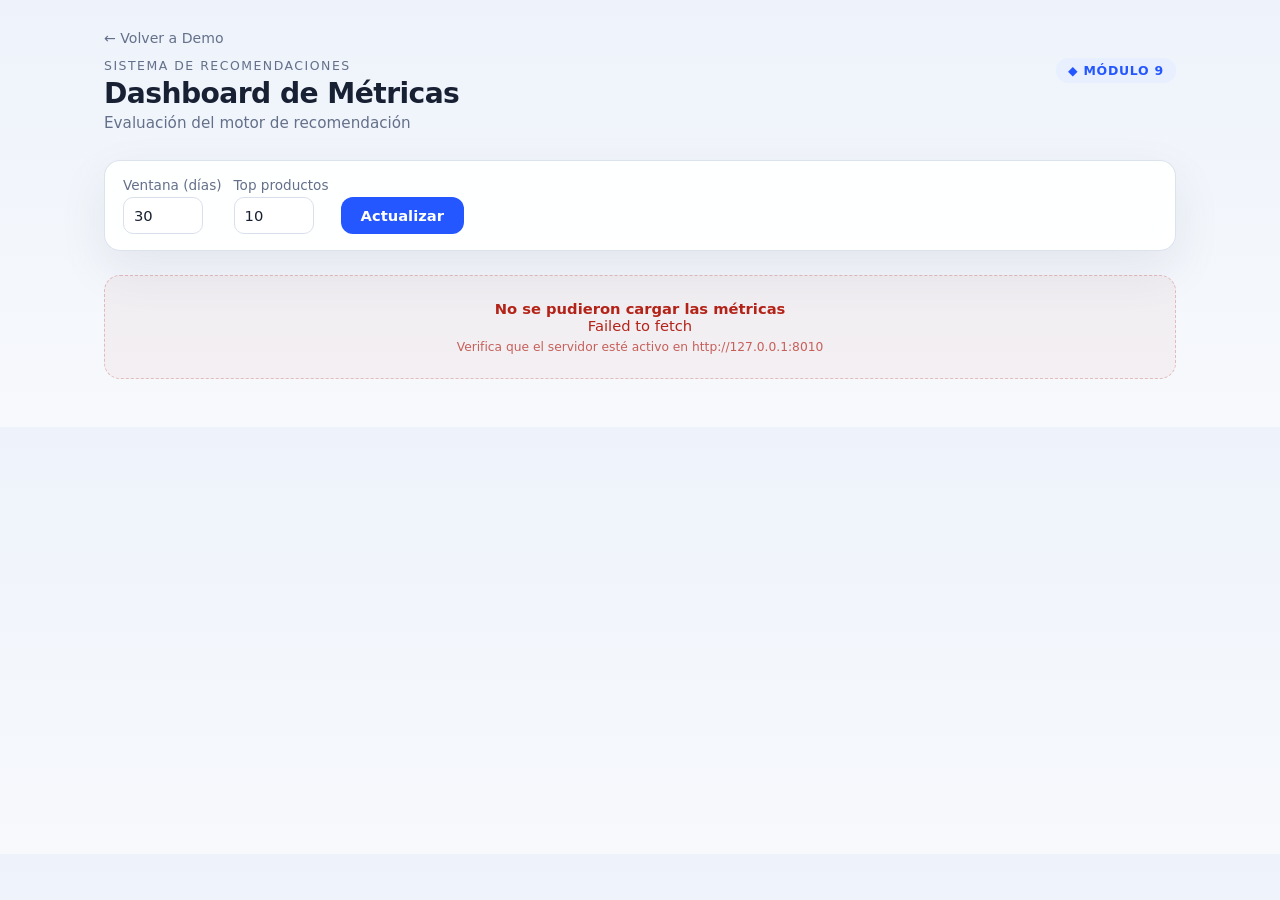
==== frontend/dashboard.html @ 146da490 "modulo 9 dashboard de metricas" ====
<!DOCTYPE html>
<html lang="es">
<head>
  <meta charset="UTF-8">
  <meta name="viewport" content="width=device-width, initial-scale=1.0">
  <title>Dashboard de Métricas — Motor de Recomendaciones</title>
  <meta name="description" content="Panel de evaluación y métricas del motor de recomendaciones. CTR, conversión, top productos.">
  <link rel="stylesheet" href="styles.css">
  <style>
    /* ─── Dashboard-specific design system ─── */
    .dash-shell {
      max-width: 1120px;
      margin: 0 auto;
      padding: 28px 24px 48px;
    }

    /* ─── Header ─── */
    .dash-header {
      display: flex;
      justify-content: space-between;
      align-items: flex-start;
      gap: 20px;
      margin-bottom: 28px;
    }
    .dash-header-left { flex: 1; }
    .dash-title {
      margin: 0 0 4px;
      font-size: clamp(1.6rem, 2.2vw, 2.2rem);
      font-weight: 700;
      letter-spacing: -0.02em;
    }
    .dash-subtitle {
      margin: 0;
      color: var(--muted);
      font-size: 0.95rem;
    }
    .badge {
      display: inline-flex;
      align-items: center;
      gap: 5px;
      padding: 5px 12px;
      border-radius: 999px;
      background: var(--accent-soft);
      color: var(--accent);
      font-size: 0.78rem;
      font-weight: 600;
      letter-spacing: 0.06em;
      text-transform: uppercase;
      white-space: nowrap;
    }
    .back-link {
      display: inline-flex;
      align-items: center;
      gap: 6px;
      margin-bottom: 12px;
      color: var(--muted);
      font-size: 0.88rem;
      text-decoration: none;
      transition: color 0.15s;
    }
    .back-link:hover { color: var(--accent); }

    /* ─── Controls strip ─── */
    .controls-strip {
      display: flex;
      align-items: flex-end;
      gap: 12px;
      flex-wrap: wrap;
      margin-bottom: 24px;
      padding: 16px 18px;
      background: rgba(255,255,255,0.92);
      border: 1px solid rgba(217,224,236,0.9);
      border-radius: 16px;
      box-shadow: var(--shadow);
      backdrop-filter: blur(6px);
    }
    .controls-strip .field-sm {
      display: flex;
      flex-direction: column;
      gap: 4px;
      font-size: 0.85rem;
      color: var(--muted);
    }
    .controls-strip .field-sm input[type="number"] {
      width: 80px;
      border: 1px solid var(--line);
      border-radius: 10px;
      padding: 9px 10px;
      font: inherit;
      font-size: 0.92rem;
      color: var(--text);
      background: #fff;
    }
    .controls-strip .field-sm input[type="number"]:focus {
      outline: none;
      border-color: var(--accent);
      box-shadow: 0 0 0 3px rgba(36,87,255,0.10);
    }
    .btn-primary {
      border: 0;
      border-radius: 12px;
      padding: 10px 20px;
      background: var(--accent);
      color: #fff;
      font: inherit;
      font-size: 0.92rem;
      font-weight: 600;
      cursor: pointer;
      transition: transform 0.15s, background 0.15s, box-shadow 0.15s;
    }
    .btn-primary:hover {
      transform: translateY(-1px);
      box-shadow: 0 6px 20px rgba(36,87,255,0.22);
    }
    .btn-primary:disabled {
      opacity: 0.5;
      cursor: not-allowed;
      transform: none;
      box-shadow: none;
    }
    .last-update {
      margin-left: auto;
      font-size: 0.82rem;
      color: var(--muted);
      white-space: nowrap;
      align-self: center;
    }

    /* ─── KPI Grid ─── */
    .kpi-grid {
      display: grid;
      grid-template-columns: repeat(auto-fit, minmax(160px, 1fr));
      gap: 14px;
      margin-bottom: 24px;
    }
    .kpi-card {
      background: rgba(255,255,255,0.95);
      border: 1px solid rgba(217,224,236,0.9);
      border-radius: 18px;
      padding: 20px 18px;
      box-shadow: var(--shadow);
      backdrop-filter: blur(6px);
      transition: transform 0.15s, box-shadow 0.15s;
    }
    .kpi-card:hover {
      transform: translateY(-2px);
      box-shadow: 0 18px 50px rgba(20,34,60,0.12);
    }
    .kpi-card.accent {
      background: linear-gradient(135deg, #2457ff 0%, #4d7aff 100%);
      color: #fff;
      border-color: transparent;
    }
    .kpi-card.accent .kpi-label { color: rgba(255,255,255,0.75); }
    .kpi-label {
      display: block;
      margin-bottom: 8px;
      font-size: 0.78rem;
      font-weight: 500;
      color: var(--muted);
      text-transform: uppercase;
      letter-spacing: 0.08em;
    }
    .kpi-value {
      display: block;
      font-size: clamp(1.6rem, 2vw, 2rem);
      font-weight: 700;
      letter-spacing: -0.02em;
      line-height: 1.1;
    }
    .kpi-unit {
      font-size: 0.7em;
      font-weight: 500;
      opacity: 0.7;
    }

    /* ─── Health Panel ─── */
    .health-section {
      margin-bottom: 24px;
    }
    .section-title {
      margin: 0 0 14px;
      font-size: 1rem;
      font-weight: 600;
      color: var(--text);
    }
    .health-grid {
      display: grid;
      grid-template-columns: repeat(auto-fit, minmax(240px, 1fr));
      gap: 10px;
    }
    .health-item {
      display: flex;
      align-items: center;
      gap: 10px;
      padding: 14px 16px;
      background: #fff;
      border: 1px solid var(--line);
      border-radius: 14px;
      font-size: 0.9rem;
      transition: border-color 0.15s;
    }
    .health-dot {
      flex-shrink: 0;
      width: 10px;
      height: 10px;
      border-radius: 50%;
    }
    .health-dot.green { background: var(--success); box-shadow: 0 0 6px rgba(15,139,95,0.35); }
    .health-dot.blue { background: var(--accent); box-shadow: 0 0 6px rgba(36,87,255,0.30); }
    .health-dot.amber { background: #d97706; box-shadow: 0 0 6px rgba(217,119,6,0.30); }
    .health-dot.gray { background: #94a3b8; }

    /* ─── Table ─── */
    .table-section {
      background: rgba(255,255,255,0.92);
      border: 1px solid rgba(217,224,236,0.9);
      border-radius: 22px;
      padding: 22px;
      box-shadow: var(--shadow);
      backdrop-filter: blur(6px);
    }
    .table-header {
      display: flex;
      justify-content: space-between;
      align-items: center;
      margin-bottom: 16px;
    }
    .table-header h2 {
      margin: 0;
      font-size: 1.1rem;
      font-weight: 600;
    }
    .table-header .table-count {
      font-size: 0.82rem;
      color: var(--muted);
    }
    .products-table {
      width: 100%;
      border-collapse: separate;
      border-spacing: 0;
    }
    .products-table thead th {
      padding: 10px 14px;
      font-size: 0.78rem;
      font-weight: 600;
      text-transform: uppercase;
      letter-spacing: 0.08em;
      color: var(--muted);
      text-align: left;
      border-bottom: 1px solid var(--line);
    }
    .products-table thead th:last-child,
    .products-table thead th:nth-child(3),
    .products-table thead th:nth-child(4),
    .products-table thead th:nth-child(5) {
      text-align: right;
    }
    .products-table tbody td {
      padding: 12px 14px;
      font-size: 0.92rem;
      border-bottom: 1px solid rgba(217,224,236,0.5);
      vertical-align: middle;
    }
    .products-table tbody td:last-child,
    .products-table tbody td:nth-child(3),
    .products-table tbody td:nth-child(4),
    .products-table tbody td:nth-child(5) {
      text-align: right;
      font-variant-numeric: tabular-nums;
    }
    .products-table tbody tr:last-child td {
      border-bottom: 0;
    }
    .products-table tbody tr {
      transition: background 0.12s;
    }
    .products-table tbody tr:hover {
      background: rgba(36,87,255,0.03);
    }
    .rank-badge {
      display: inline-flex;
      align-items: center;
      justify-content: center;
      width: 28px;
      height: 28px;
      border-radius: 8px;
      background: #f1f4fa;
      color: var(--muted);
      font-size: 0.82rem;
      font-weight: 600;
    }
    .rank-badge.top { background: var(--accent-soft); color: var(--accent); }
    .product-id-cell {
      font-family: 'SF Mono', 'Cascadia Code', 'Fira Code', monospace;
      font-size: 0.85rem;
      color: var(--text);
    }
    .ctr-bar {
      display: flex;
      align-items: center;
      gap: 8px;
    }
    .ctr-bar-track {
      flex: 1;
      min-width: 40px;
      max-width: 80px;
      height: 6px;
      background: #edf1f7;
      border-radius: 3px;
      overflow: hidden;
    }
    .ctr-bar-fill {
      height: 100%;
      border-radius: 3px;
      background: var(--accent);
      transition: width 0.4s ease;
    }
    .empty-table {
      padding: 36px 20px;
      text-align: center;
      color: var(--muted);
      font-size: 0.92rem;
    }
    .empty-table .empty-icon {
      display: block;
      margin-bottom: 10px;
      font-size: 2rem;
      opacity: 0.4;
    }

    /* ─── States ─── */
    .dash-loading {
      display: flex;
      align-items: center;
      justify-content: center;
      gap: 10px;
      padding: 48px;
      color: var(--muted);
      font-size: 0.95rem;
    }
    .spinner {
      width: 20px;
      height: 20px;
      border: 2.5px solid var(--line);
      border-top-color: var(--accent);
      border-radius: 50%;
      animation: spin 0.7s linear infinite;
    }
    @keyframes spin { to { transform: rotate(360deg); } }
    .dash-error {
      border: 1px dashed rgba(180,35,24,0.25);
      border-radius: 16px;
      padding: 24px;
      color: var(--error);
      background: rgba(180,35,24,0.04);
      text-align: center;
      font-size: 0.92rem;
    }

    /* ─── Responsive ─── */
    @media (max-width: 720px) {
      .dash-header { flex-direction: column; }
      .kpi-grid { grid-template-columns: repeat(2, 1fr); }
      .controls-strip { flex-direction: column; align-items: stretch; }
      .last-update { margin-left: 0; }
      .table-section { padding: 14px; overflow-x: auto; }
      .products-table { min-width: 500px; }
    }
    @media (max-width: 480px) {
      .kpi-grid { grid-template-columns: 1fr; }
    }
  </style>
</head>
<body>
  <div class="dash-shell">
    <!-- Back link -->
    <a href="index.html" class="back-link" id="backLink">← Volver a Demo</a>

    <!-- Header -->
    <header class="dash-header">
      <div class="dash-header-left">
        <p class="eyebrow">Sistema de recomendaciones</p>
        <h1 class="dash-title">Dashboard de Métricas</h1>
        <p class="dash-subtitle">Evaluación del motor de recomendación</p>
      </div>
      <div class="badge">◆ Módulo 9</div>
    </header>

    <!-- Controls -->
    <div class="controls-strip">
      <label class="field-sm">
        <span>Ventana (días)</span>
        <input id="inputDays" type="number" value="30" min="1" max="365" aria-label="Días de ventana temporal">
      </label>
      <label class="field-sm">
        <span>Top productos</span>
        <input id="inputTopN" type="number" value="10" min="1" max="100" aria-label="Cantidad de top productos">
      </label>
      <button id="btnRefresh" class="btn-primary" type="button">Actualizar</button>
      <span id="lastUpdate" class="last-update"></span>
    </div>

    <!-- Content (populated by JS) -->
    <div id="dashContent">
      <div class="dash-loading" id="dashLoading">
        <div class="spinner"></div>
        <span>Cargando métricas...</span>
      </div>
    </div>
  </div>

  <script>
    /* ═══════════════════════════════════════════════════════════════
       Dashboard de Métricas — Módulo 9
       Vanilla JS · fetch · sin dependencias externas
       No depende de app.js
       ═══════════════════════════════════════════════════════════════ */

    const API_BASE = 'http://127.0.0.1:8010';

    // ── Utilidades ──────────────────────────────────────────────────

    function formatPercent(value) {
      const num = Number(value);
      if (!Number.isFinite(num)) return 'N/A';
      return (num * 100).toFixed(2) + '%';
    }

    function formatNumber(value) {
      const num = Number(value);
      if (!Number.isFinite(num)) return '0';
      return num.toLocaleString('es-DO');
    }

    function formatTimestamp(isoString) {
      if (!isoString) return '';
      try {
        const d = new Date(isoString);
        return d.toLocaleString('es-DO', {
          dateStyle: 'medium',
          timeStyle: 'short',
        });
      } catch {
        return isoString;
      }
    }

    // ── Fetch ────────────────────────────────────────────────────────

    async function loadMetrics() {
      const days = parseInt(document.getElementById('inputDays').value, 10) || 30;
      const topN = parseInt(document.getElementById('inputTopN').value, 10) || 10;
      const content = document.getElementById('dashContent');
      const btn = document.getElementById('btnRefresh');

      // Show loading
      content.innerHTML = `
        <div class="dash-loading" id="dashLoading">
          <div class="spinner"></div>
          <span>Cargando métricas...</span>
        </div>`;
      btn.disabled = true;

      try {
        const response = await fetch(
          `${API_BASE}/admin/metrics?days=${days}&top_n=${topN}`
        );
        if (!response.ok) {
          throw new Error(`Error ${response.status}: ${response.statusText}`);
        }
        const data = await response.json();
        renderMetrics(data);
      } catch (err) {
        content.innerHTML = `
          <div class="dash-error">
            <strong>No se pudieron cargar las métricas</strong><br>
            <span>${err.message || 'El backend no respondió.'}</span><br>
            <small style="opacity:0.7;margin-top:6px;display:inline-block">
              Verifica que el servidor esté activo en ${API_BASE}
            </small>
          </div>`;
      } finally {
        btn.disabled = false;
      }
    }

    // ── Render ───────────────────────────────────────────────────────

    function renderMetrics(data) {
      const content = document.getElementById('dashContent');
      const d = {
        window_days: data.window_days ?? 30,
        generated_at: data.generated_at ?? null,
        recommendations_served: data.recommendations_served ?? 0,
        items_served: data.items_served ?? 0,
        clicks: data.clicks ?? 0,
        ctr_item: data.ctr_item ?? 0,
        ctr_response: data.ctr_response ?? 0,
        conversions_direct: data.conversions_direct ?? 0,
        conversion_rate_direct: data.conversion_rate_direct ?? 0,
        top_recommended_products: data.top_recommended_products ?? [],
      };

      // Update last-update badge
      const lastUpdate = document.getElementById('lastUpdate');
      lastUpdate.textContent = d.generated_at
        ? `Última actualización: ${formatTimestamp(d.generated_at)}`
        : '';

      content.innerHTML = `
        ${renderKPIs(d)}
        ${renderHealth(d)}
        ${renderTopProducts(d)}
      `;
    }

    function renderKPIs(d) {
      return `
        <div class="kpi-grid">
          <div class="kpi-card accent">
            <span class="kpi-label">CTR por ítem</span>
            <span class="kpi-value">${formatPercent(d.ctr_item)}</span>
          </div>
          <div class="kpi-card">
            <span class="kpi-label">CTR por respuesta</span>
            <span class="kpi-value">${d.ctr_response > 0 ? formatPercent(d.ctr_response) : 'N/A'}</span>
          </div>
          <div class="kpi-card">
            <span class="kpi-label">Tasa de conversión</span>
            <span class="kpi-value">${formatPercent(d.conversion_rate_direct)}</span>
          </div>
          <div class="kpi-card">
            <span class="kpi-label">Clicks totales</span>
            <span class="kpi-value">${formatNumber(d.clicks)}</span>
          </div>
          <div class="kpi-card">
            <span class="kpi-label">Recomendaciones</span>
            <span class="kpi-value">${formatNumber(d.recommendations_served)}</span>
          </div>
          <div class="kpi-card">
            <span class="kpi-label">Ítems servidos</span>
            <span class="kpi-value">${formatNumber(d.items_served)}</span>
          </div>
        </div>`;
    }

    function renderHealth(d) {
      const signals = [];

      if (d.recommendations_served === 0) {
        signals.push({ color: 'gray', text: 'Sin datos suficientes — no se han registrado recomendaciones en esta ventana.' });
      } else {
        signals.push({ color: 'green', text: `${formatNumber(d.recommendations_served)} recomendaciones servidas en los últimos ${d.window_days} días.` });
      }

      if (d.ctr_item > 0) {
        signals.push({ color: 'green', text: 'El motor ya registra interacción — los usuarios clickean ítems recomendados.' });
      } else if (d.recommendations_served > 0) {
        signals.push({ color: 'amber', text: 'Recomendaciones servidas pero sin clicks registrados aún.' });
      }

      if (d.conversion_rate_direct > 0) {
        signals.push({ color: 'blue', text: `Existen conversiones directas atribuidas (${formatPercent(d.conversion_rate_direct)}).` });
      } else if (d.recommendations_served > 0) {
        signals.push({ color: 'amber', text: 'Aún no hay conversiones directas atribuidas a recomendaciones.' });
      }

      if (d.recommendations_served === 0 && d.clicks === 0 && d.conversions_direct === 0) {
        signals.length = 0;
        signals.push({ color: 'gray', text: 'Tracking activo, esperando actividad. Las métricas aparecerán cuando se sirvan y clickeen recomendaciones.' });
      }

      const items = signals.map(s => `
        <div class="health-item">
          <span class="health-dot ${s.color}"></span>
          <span>${s.text}</span>
        </div>`).join('');

      return `
        <div class="health-section">
          <h2 class="section-title">Estado del motor</h2>
          <div class="health-grid">${items}</div>
        </div>`;
    }

    function renderTopProducts(d) {
      const products = d.top_recommended_products || [];
      const countLabel = products.length > 0
        ? `${products.length} producto${products.length > 1 ? 's' : ''}`
        : '';

      if (products.length === 0) {
        return `
          <div class="table-section">
            <div class="table-header">
              <h2>Top productos recomendados</h2>
            </div>
            <div class="empty-table">
              <span class="empty-icon">📦</span>
              Aún no hay productos recomendados registrados.
            </div>
          </div>`;
      }

      // Find max CTR for bar scaling
      const maxCtr = Math.max(...products.map(p => Number(p.ctr || 0)), 0.001);

      const rows = products.map((p, i) => {
        const ctr = Number(p.ctr || 0);
        const barPct = Math.min((ctr / maxCtr) * 100, 100);
        const rankClass = i < 3 ? 'top' : '';
        return `
          <tr>
            <td><span class="rank-badge ${rankClass}">${i + 1}</span></td>
            <td class="product-id-cell">${p.product_id || 'N/A'}</td>
            <td>${formatNumber(p.recommendation_count ?? p.count ?? 0)}</td>
            <td>${formatNumber(p.click_count ?? 0)}</td>
            <td>
              <div class="ctr-bar">
                <span>${formatPercent(ctr)}</span>
                <div class="ctr-bar-track">
                  <div class="ctr-bar-fill" style="width:${barPct.toFixed(1)}%"></div>
                </div>
              </div>
            </td>
          </tr>`;
      }).join('');

      return `
        <div class="table-section">
          <div class="table-header">
            <h2>Top productos recomendados</h2>
            <span class="table-count">${countLabel}</span>
          </div>
          <table class="products-table">
            <thead>
              <tr>
                <th>#</th>
                <th>Product ID</th>
                <th>Recomendaciones</th>
                <th>Clicks</th>
                <th>CTR</th>
              </tr>
            </thead>
            <tbody>${rows}</tbody>
          </table>
        </div>`;
    }

    // ── Init ─────────────────────────────────────────────────────────

    document.addEventListener('DOMContentLoaded', () => {
      document.getElementById('btnRefresh').addEventListener('click', loadMetrics);

      // Enter key triggers reload on inputs
      document.getElementById('inputDays').addEventListener('keydown', (e) => {
        if (e.key === 'Enter') loadMetrics();
      });
      document.getElementById('inputTopN').addEventListener('keydown', (e) => {
        if (e.key === 'Enter') loadMetrics();
      });

      // Auto-load on page open
      loadMetrics();
    });
  </script>
</body>
</html>
---- frontend/styles.css ----
:root {
  color-scheme: light;
  --bg: #f4f7fb;
  --panel: #ffffff;
  --text: #182033;
  --muted: #64708a;
  --line: #d9e0ec;
  --accent: #2457ff;
  --accent-soft: #e8efff;
  --success: #0f8b5f;
  --error: #b42318;
  --shadow: 0 18px 50px rgba(20, 34, 60, 0.08);
}

* {
  box-sizing: border-box;
}

body {
  margin: 0;
  font-family: Inter, system-ui, -apple-system, BlinkMacSystemFont, "Segoe UI", sans-serif;
  background: linear-gradient(180deg, #eef3fb 0%, #f7f9fc 100%);
  color: var(--text);
}

.app-shell {
  max-width: 1320px;
  margin: 0 auto;
  padding: 24px;
}

.topbar {
  display: flex;
  justify-content: space-between;
  gap: 20px;
  align-items: end;
  margin-bottom: 20px;
}

.eyebrow {
  margin: 0 0 4px;
  text-transform: uppercase;
  letter-spacing: 0.12em;
  font-size: 0.78rem;
  color: var(--muted);
}

h1, h2, h3, p {
  margin-top: 0;
}

h1 {
  margin-bottom: 0;
  font-size: clamp(1.6rem, 2vw, 2.3rem);
}

.topbar-controls {
  display: flex;
  gap: 12px;
  align-items: end;
  flex-wrap: wrap;
}

.field {
  display: flex;
  flex-direction: column;
  gap: 6px;
  font-size: 0.92rem;
}

.field.inline {
  flex-direction: row;
  align-items: center;
  padding: 11px 14px;
  border: 1px solid var(--line);
  background: var(--panel);
  border-radius: 12px;
  box-shadow: var(--shadow);
}

.field input[type="text"] {
  width: min(340px, 70vw);
  border: 1px solid var(--line);
  border-radius: 12px;
  padding: 12px 14px;
  font: inherit;
  background: var(--panel);
  color: var(--text);
}

.layout {
  display: grid;
  grid-template-columns: minmax(280px, 360px) 1fr;
  gap: 18px;
}

.panel {
  background: rgba(255, 255, 255, 0.92);
  border: 1px solid rgba(217, 224, 236, 0.9);
  border-radius: 22px;
  padding: 18px;
  box-shadow: var(--shadow);
  backdrop-filter: blur(8px);
}

.panel-header {
  display: flex;
  justify-content: space-between;
  gap: 16px;
  align-items: start;
  margin-bottom: 14px;
}

.panel-header h2 {
  margin-bottom: 4px;
}

.panel-subheader {
  display: flex;
  justify-content: space-between;
  gap: 16px;
  align-items: start;
  margin: 18px 0 12px;
  padding-top: 18px;
  border-top: 1px solid var(--line);
}

.button {
  border: 0;
  border-radius: 12px;
  padding: 11px 14px;
  font: inherit;
  cursor: pointer;
  transition: transform 0.15s ease, background 0.15s ease, opacity 0.15s ease;
}

.button:hover {
  transform: translateY(-1px);
}

.button:disabled {
  opacity: 0.5;
  cursor: not-allowed;
  transform: none;
}

.button.secondary {
  background: var(--accent-soft);
  color: var(--accent);
}

.state {
  border: 1px dashed var(--line);
  border-radius: 16px;
  padding: 18px;
  color: var(--muted);
  background: #fbfcfe;
}

.state.error {
  border-color: rgba(180, 35, 24, 0.25);
  color: var(--error);
  background: rgba(180, 35, 24, 0.06);
}

.feedback-state {
  margin-bottom: 12px;
  padding: 12px 14px;
  border-style: solid;
}

.feedback-state.info {
  border-color: rgba(36, 87, 255, 0.18);
  color: var(--accent);
  background: var(--accent-soft);
}

.feedback-state.success {
  border-color: rgba(15, 139, 95, 0.22);
  color: var(--success);
  background: rgba(15, 139, 95, 0.08);
}

.feedback-state.error {
  border-color: rgba(180, 35, 24, 0.25);
  color: var(--error);
  background: rgba(180, 35, 24, 0.06);
}

.hidden {
  display: none !important;
}

.users-list {
  list-style: none;
  padding: 0;
  margin: 0;
  display: grid;
  gap: 10px;
}

.user-item {
  border: 1px solid var(--line);
  border-radius: 16px;
  padding: 14px;
  background: #fff;
  cursor: pointer;
  transition: border-color 0.15s ease, background 0.15s ease, transform 0.15s ease;
}

.user-item:hover {
  transform: translateY(-1px);
  border-color: #b8c6ea;
}

.user-item.active {
  border-color: var(--accent);
  background: var(--accent-soft);
}

.user-item strong {
  display: block;
  margin-bottom: 6px;
}

.user-meta {
  margin: 0;
  color: var(--muted);
  font-size: 0.93rem;
}

.cards-grid {
  display: grid;
  grid-template-columns: repeat(auto-fit, minmax(220px, 1fr));
  gap: 12px;
}

.history-panel {
  margin-top: 18px;
}

.history-list {
  display: grid;
  gap: 10px;
}

.history-item {
  border: 1px solid var(--line);
  border-radius: 16px;
  background: #fff;
  padding: 14px;
}

.history-item strong {
  display: block;
  margin-bottom: 6px;
}

.history-item p {
  margin: 0 0 4px;
}

.recommendation-card {
  position: relative;
}

.recommendation-card .recommendation-main {
  width: 100%;
  text-align: left;
  background: transparent;
  border: 0;
  padding: 0;
  color: inherit;
  cursor: pointer;
}

.recommendation-details {
  margin-top: 12px;
  padding-top: 12px;
  border-top: 1px dashed var(--line);
}

.calc-list {
  list-style: none;
  padding: 0;
  margin: 10px 0 0;
  display: grid;
  gap: 8px;
}

.calc-list li {
  padding: 8px 10px;
  background: #f7f9fd;
  border-radius: 10px;
  font-size: 0.92rem;
}

.calc-formula {
  margin-top: 10px;
  font-weight: 700;
  color: var(--success);
}

.recommendation-details.hidden {
  display: none;
}

.card {
  border: 1px solid var(--line);
  border-radius: 18px;
  background: #fff;
  padding: 16px;
}

.card h3 {
  margin-bottom: 8px;
  font-size: 1rem;
}

.score {
  display: inline-flex;
  margin-bottom: 10px;
  padding: 6px 10px;
  border-radius: 999px;
  background: #edf3ff;
  color: var(--accent);
  font-weight: 600;
}

.reason-list {
  list-style: none;
  padding: 0;
  margin: 10px 0 0;
  display: flex;
  flex-wrap: wrap;
  gap: 6px;
}

.reason-list li {
  padding: 6px 10px;
  border-radius: 999px;
  background: #f1f4fa;
  color: #42506b;
  font-size: 0.85rem;
}

.debug {
  margin-top: 18px;
  border-top: 1px solid var(--line);
  padding-top: 16px;
}

.debug pre {
  overflow: auto;
  padding: 16px;
  margin: 0;
  background: #0f172a;
  color: #d8e1ff;
  border-radius: 16px;
  font-size: 0.88rem;
}

@media (max-width: 920px) {
  .topbar,
  .panel-header {
    flex-direction: column;
    align-items: stretch;
  }

  .layout {
    grid-template-columns: 1fr;
  }

  .field input[type="text"] {
    width: 100%;
  }
}

.feedback-actions {
  display: grid;
  grid-template-columns: repeat(2, minmax(0, 1fr));
  gap: 8px;
  margin-top: 14px;
  padding-top: 12px;
  border-top: 1px solid var(--line);
}

.feedback-button {
  min-height: 36px;
  border: 1px solid var(--line);
  border-radius: 10px;
  padding: 8px 10px;
  background: #fff;
  color: var(--text);
  font: inherit;
  font-size: 0.86rem;
  cursor: pointer;
  transition: border-color 0.15s ease, background 0.15s ease, transform 0.15s ease;
}

.feedback-button:hover {
  transform: translateY(-1px);
  border-color: #b8c6ea;
  background: #f8faff;
}

.feedback-button.like {
  color: var(--success);
}

.feedback-button.hide,
.feedback-button.dislike {
  color: var(--error);
}
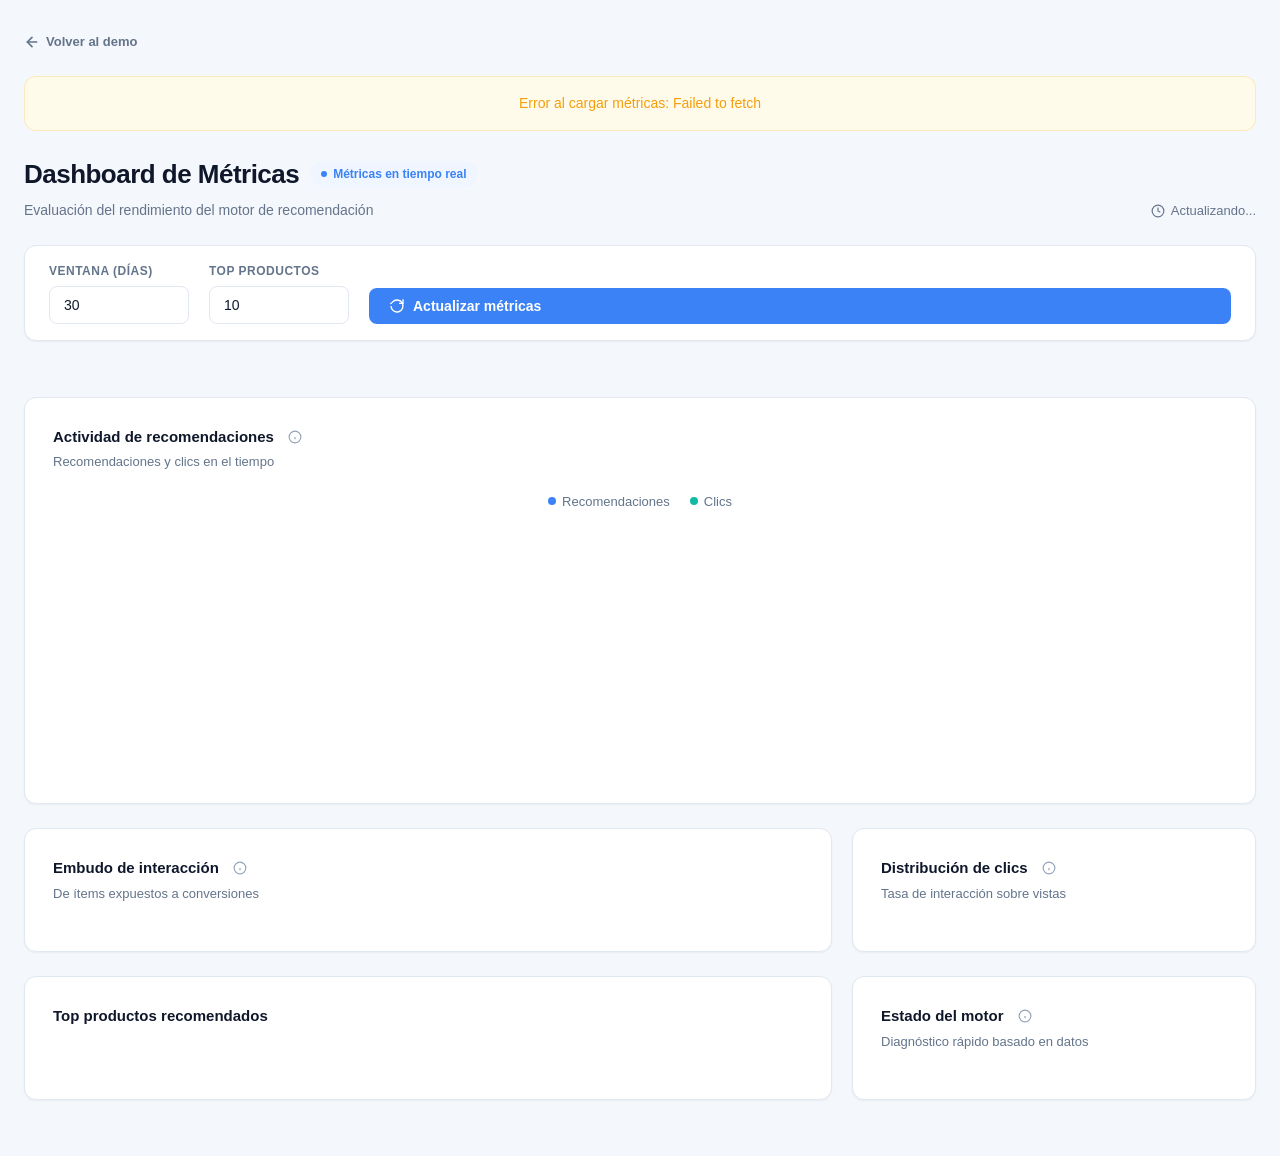
==== commit 0e2e878d: "Redesign metrics dashboard UI" ====
--- a/frontend/dashboard.html
+++ b/frontend/dashboard.html
@@ -3,666 +3,879 @@
 <head>
   <meta charset="UTF-8">
   <meta name="viewport" content="width=device-width, initial-scale=1.0">
-  <title>Dashboard de Métricas — Motor de Recomendaciones</title>
-  <meta name="description" content="Panel de evaluación y métricas del motor de recomendaciones. CTR, conversión, top productos.">
-  <link rel="stylesheet" href="styles.css">
+  <title>Dashboard de Métricas</title>
+  <link rel="stylesheet" href="styles.css"> <!-- Mantenido por si hay estilos base que no rompen -->
   <style>
-    /* ─── Dashboard-specific design system ─── */
-    .dash-shell {
-      max-width: 1120px;
-      margin: 0 auto;
-      padding: 28px 24px 48px;
-    }
+    :root {
+      /* Palette */
+      --bg-body: #f4f7fb;
+      --bg-card: #ffffff;
+      --text-main: #0f172a;
+      --text-muted: #64748b;
+      --text-light: #94a3b8;
+      --border-color: #e2e8f0;
+      
+      --primary: #3b82f6;
+      --primary-light: #eff6ff;
+      --success: #10b981;
+      --success-light: #ecfdf5;
+      --warning: #f59e0b;
+      --warning-light: #fffbeb;
+      --purple: #8b5cf6;
+      --purple-light: #f5f3ff;
+      --teal: #14b8a6;
+      --teal-light: #f0fdfa;
+      --orange: #f97316;
+      --orange-light: #fff7ed;
+
+      /* Shadows & Radii */
+      --shadow-sm: 0 1px 2px 0 rgba(0, 0, 0, 0.05);
+      --shadow-md: 0 4px 6px -1px rgba(0, 0, 0, 0.05), 0 2px 4px -1px rgba(0, 0, 0, 0.03);
+      --shadow-lg: 0 10px 15px -3px rgba(0, 0, 0, 0.05), 0 4px 6px -2px rgba(0, 0, 0, 0.025);
+      --radius-sm: 8px;
+      --radius-md: 12px;
+      --radius-lg: 16px;
+    }
+    
+    * { box-sizing: border-box; margin: 0; padding: 0; }
+    
+    body { 
+      font-family: 'Inter', -apple-system, BlinkMacSystemFont, "Segoe UI", Roboto, Helvetica, Arial, sans-serif; 
+      background-color: var(--bg-body); 
+      color: var(--text-main); 
+      line-height: 1.5; 
+      padding: 32px 24px; 
+    }
+    
+    .container { max-width: 1320px; margin: 0 auto; }
+    
+    /* ─── Global Tooltip ─── */
+    .global-tooltip {
+      position: fixed;
+      background: #1e293b; 
+      color: #fff; 
+      font-size: 13px; 
+      font-weight: 500;
+      padding: 12px 16px; 
+      border-radius: 8px; 
+      width: max-content; 
+      max-width: 280px;
+      white-space: normal;
+      text-align: left;
+      line-height: 1.4;
+      opacity: 0; 
+      pointer-events: none; 
+      transition: opacity 0.15s ease-out, transform 0.1s ease-out;
+      z-index: 99999;
+      box-shadow: var(--shadow-lg);
+      transform: translateX(-50%) translateY(4px);
+    }
+    .global-tooltip.show {
+      opacity: 1;
+      transform: translateX(-50%) translateY(0);
+    }
+    .global-tooltip::after {
+      content: '';
+      position: absolute;
+      top: 100%;
+      left: 50%;
+      transform: translateX(-50%);
+      border-width: 6px 6px 0 6px;
+      border-style: solid;
+      border-color: #1e293b transparent transparent transparent;
+    }
+    
+    .has-tooltip { cursor: help; display: inline-flex; align-items: center; }
+    .has-tooltip svg.info-icon { width: 14px; height: 14px; stroke: var(--text-light); margin-left: 6px; transition: stroke 0.2s; }
+    .has-tooltip:hover svg.info-icon { stroke: var(--text-muted); }
+
+    /* ─── Back Button ─── */
+    .back-btn {
+      display: inline-flex; align-items: center; gap: 6px;
+      font-size: 13px; font-weight: 600; color: var(--text-muted);
+      text-decoration: none; margin-bottom: 24px;
+      transition: color 0.2s;
+    }
+    .back-btn:hover { color: var(--primary); }
+    .back-btn svg { width: 16px; height: 16px; }
 
     /* ─── Header ─── */
-    .dash-header {
+    .header { 
+      display: flex; justify-content: space-between; align-items: flex-end; 
+      margin-bottom: 24px; flex-wrap: wrap; gap: 20px;
+    }
+    .header-left { display: flex; flex-direction: column; gap: 6px; }
+    .header-title-row { display: flex; align-items: center; gap: 12px; flex-wrap: wrap; }
+    .header-title { font-size: 26px; font-weight: 700; color: var(--text-main); letter-spacing: -0.02em; margin: 0; }
+    .header-badge { 
+      font-size: 12px; font-weight: 600; padding: 4px 10px; border-radius: 99px; 
+      background: var(--primary-light); color: var(--primary); 
+      display: flex; align-items: center; gap: 6px; 
+    }
+    .header-badge::before { content: ''; display: block; width: 6px; height: 6px; border-radius: 50%; background: var(--primary); }
+    .header-subtitle { font-size: 14px; color: var(--text-muted); margin: 0; }
+    
+    .header-right { display: flex; align-items: center; gap: 16px; flex-wrap: wrap; }
+    .last-update { font-size: 13px; color: var(--text-muted); display: flex; align-items: center; gap: 6px; }
+    .last-update svg { stroke: currentColor; stroke-width: 2; width: 14px; height: 14px; fill: none; }
+    
+    /* ─── Controls ─── */
+    .controls { 
+      display: flex; align-items: center; gap: 20px; margin-bottom: 32px; 
+      padding: 16px 24px; background: var(--bg-card); 
+      border-radius: var(--radius-md); box-shadow: var(--shadow-sm); 
+      border: 1px solid var(--border-color); flex-wrap: wrap;
+    }
+    .control-group { display: flex; flex-direction: column; gap: 6px; }
+    .control-label { font-size: 12px; font-weight: 600; color: var(--text-muted); text-transform: uppercase; letter-spacing: 0.5px; }
+    .control-input { 
+      padding: 10px 14px; border: 1px solid var(--border-color); 
+      border-radius: var(--radius-sm); font-size: 14px; color: var(--text-main); 
+      width: 140px; transition: border-color 0.2s, box-shadow 0.2s; outline: none; background: #fff; font-family: inherit;
+    }
+    .control-input:focus { border-color: var(--primary); box-shadow: 0 0 0 3px var(--primary-light); }
+    
+    .btn { 
+      padding: 10px 20px; border-radius: var(--radius-sm); font-size: 14px; font-weight: 600; 
+      cursor: pointer; transition: all 0.2s; border: none; display: flex; align-items: center; gap: 8px; font-family: inherit;
+    }
+    .btn-primary { background: var(--primary); color: white; margin-top: auto; }
+    .btn-primary:hover { background: #2563eb; transform: translateY(-1px); box-shadow: var(--shadow-md); }
+    .btn-primary:disabled { opacity: 0.7; cursor: not-allowed; transform: none; box-shadow: none; }
+    .btn-primary svg { stroke: currentColor; stroke-width: 2; width: 16px; height: 16px; fill: none; }
+    
+    /* ─── Grid Layouts ─── */
+    .grid-kpi { display: grid; grid-template-columns: repeat(auto-fit, minmax(180px, 1fr)); gap: 20px; margin-bottom: 24px; }
+    .grid-main { display: grid; grid-template-columns: 2fr 1fr; gap: 20px; margin-bottom: 24px; }
+    .grid-full { display: grid; grid-template-columns: 1fr; gap: 20px; margin-bottom: 24px; }
+    
+    @media (max-width: 1024px) {
+      .grid-main { grid-template-columns: 1fr; }
+    }
+    
+    /* ─── Cards ─── */
+    .card { 
+      background: var(--bg-card); border-radius: var(--radius-md); padding: 28px; 
+      box-shadow: var(--shadow-sm); border: 1px solid var(--border-color); 
+      position: relative; overflow: hidden; /* Sparklines stay inside card bounds */
+    }
+    .card-title { 
+      font-size: 15px; font-weight: 600; color: var(--text-main); margin-bottom: 4px; 
+      display: flex; align-items: center; gap: 8px; margin-top: 0;
+    }
+    .card-subtitle { font-size: 13px; color: var(--text-muted); margin: 0 0 20px 0; }
+    
+    /* ─── KPI Cards ─── */
+    .kpi-header { display: flex; justify-content: space-between; align-items: flex-start; margin-bottom: 16px; position: relative; z-index: 2; }
+    .kpi-label { font-size: 12px; font-weight: 600; color: var(--text-main); text-transform: uppercase; letter-spacing: 0.5px; }
+    
+    .kpi-value { font-size: 32px; font-weight: 700; color: var(--text-main); line-height: 1.1; margin-bottom: 6px; letter-spacing: -0.03em; position: relative; z-index: 2; }
+    .kpi-desc { font-size: 13px; color: var(--text-muted); position: relative; z-index: 2; }
+    
+    /* Sparklines correctly spaced */
+    .kpi-sparkline { 
+      position: absolute; bottom: 0; left: 0; right: 0; height: 50px; 
+      opacity: 0.5; pointer-events: none; z-index: 1;
+      border-radius: 0 0 var(--radius-md) var(--radius-md);
+    }
+    .kpi-sparkline svg { width: 100%; height: 100%; }
+    
+    /* ─── Line Chart (Simulated) ─── */
+    .chart-container {
+      width: 100%;
+      height: 240px; /* More vertical space */
+      position: relative;
+      margin-top: 24px;
+    }
+    .chart-container svg { width: 100%; height: 100%; overflow: visible; }
+    .chart-axis-line { stroke: var(--border-color); stroke-width: 1; stroke-dasharray: 4 4; }
+    .chart-axis-text { fill: var(--text-muted); font-size: 11px; font-family: inherit; }
+    
+    .chart-legend { display: flex; justify-content: center; gap: 20px; margin-top: 10px; }
+    .chart-legend-item { display: flex; align-items: center; gap: 6px; font-size: 13px; color: var(--text-muted); font-weight: 500; }
+    .chart-legend-dot { width: 8px; height: 8px; border-radius: 50%; }
+
+    /* ─── Funnel Clásico ─── */
+    .funnel-blocks {
       display: flex;
-      justify-content: space-between;
-      align-items: flex-start;
-      gap: 20px;
-      margin-bottom: 28px;
-    }
-    .dash-header-left { flex: 1; }
-    .dash-title {
-      margin: 0 0 4px;
-      font-size: clamp(1.6rem, 2.2vw, 2.2rem);
-      font-weight: 700;
-      letter-spacing: -0.02em;
-    }
-    .dash-subtitle {
-      margin: 0;
-      color: var(--muted);
-      font-size: 0.95rem;
-    }
-    .badge {
-      display: inline-flex;
-      align-items: center;
-      gap: 5px;
-      padding: 5px 12px;
-      border-radius: 999px;
-      background: var(--accent-soft);
-      color: var(--accent);
-      font-size: 0.78rem;
-      font-weight: 600;
-      letter-spacing: 0.06em;
-      text-transform: uppercase;
-      white-space: nowrap;
-    }
-    .back-link {
-      display: inline-flex;
-      align-items: center;
-      gap: 6px;
-      margin-bottom: 12px;
-      color: var(--muted);
-      font-size: 0.88rem;
-      text-decoration: none;
-      transition: color 0.15s;
-    }
-    .back-link:hover { color: var(--accent); }
-
-    /* ─── Controls strip ─── */
-    .controls-strip {
-      display: flex;
-      align-items: flex-end;
-      gap: 12px;
-      flex-wrap: wrap;
-      margin-bottom: 24px;
-      padding: 16px 18px;
-      background: rgba(255,255,255,0.92);
-      border: 1px solid rgba(217,224,236,0.9);
-      border-radius: 16px;
-      box-shadow: var(--shadow);
-      backdrop-filter: blur(6px);
-    }
-    .controls-strip .field-sm {
+      align-items: stretch;
+      gap: 4px;
+      margin: 16px 0;
+    }
+    
+    .funnel-block {
+      flex: 1;
+      position: relative;
+      background: var(--bg-card);
+      border: 1px solid var(--border-color);
+      padding: 24px 10px 24px 24px;
       display: flex;
       flex-direction: column;
-      gap: 4px;
-      font-size: 0.85rem;
-      color: var(--muted);
-    }
-    .controls-strip .field-sm input[type="number"] {
-      width: 80px;
-      border: 1px solid var(--line);
-      border-radius: 10px;
-      padding: 9px 10px;
-      font: inherit;
-      font-size: 0.92rem;
-      color: var(--text);
-      background: #fff;
-    }
-    .controls-strip .field-sm input[type="number"]:focus {
-      outline: none;
-      border-color: var(--accent);
-      box-shadow: 0 0 0 3px rgba(36,87,255,0.10);
-    }
-    .btn-primary {
-      border: 0;
-      border-radius: 12px;
-      padding: 10px 20px;
-      background: var(--accent);
-      color: #fff;
-      font: inherit;
-      font-size: 0.92rem;
-      font-weight: 600;
-      cursor: pointer;
-      transition: transform 0.15s, background 0.15s, box-shadow 0.15s;
-    }
-    .btn-primary:hover {
-      transform: translateY(-1px);
-      box-shadow: 0 6px 20px rgba(36,87,255,0.22);
-    }
-    .btn-primary:disabled {
-      opacity: 0.5;
-      cursor: not-allowed;
-      transform: none;
-      box-shadow: none;
-    }
-    .last-update {
-      margin-left: auto;
-      font-size: 0.82rem;
-      color: var(--muted);
-      white-space: nowrap;
-      align-self: center;
-    }
-
-    /* ─── KPI Grid ─── */
-    .kpi-grid {
-      display: grid;
-      grid-template-columns: repeat(auto-fit, minmax(160px, 1fr));
-      gap: 14px;
-      margin-bottom: 24px;
-    }
-    .kpi-card {
-      background: rgba(255,255,255,0.95);
-      border: 1px solid rgba(217,224,236,0.9);
-      border-radius: 18px;
-      padding: 20px 18px;
-      box-shadow: var(--shadow);
-      backdrop-filter: blur(6px);
-      transition: transform 0.15s, box-shadow 0.15s;
-    }
-    .kpi-card:hover {
-      transform: translateY(-2px);
-      box-shadow: 0 18px 50px rgba(20,34,60,0.12);
-    }
-    .kpi-card.accent {
-      background: linear-gradient(135deg, #2457ff 0%, #4d7aff 100%);
-      color: #fff;
-      border-color: transparent;
-    }
-    .kpi-card.accent .kpi-label { color: rgba(255,255,255,0.75); }
-    .kpi-label {
-      display: block;
-      margin-bottom: 8px;
-      font-size: 0.78rem;
-      font-weight: 500;
-      color: var(--muted);
-      text-transform: uppercase;
-      letter-spacing: 0.08em;
-    }
-    .kpi-value {
-      display: block;
-      font-size: clamp(1.6rem, 2vw, 2rem);
-      font-weight: 700;
-      letter-spacing: -0.02em;
-      line-height: 1.1;
-    }
-    .kpi-unit {
-      font-size: 0.7em;
-      font-weight: 500;
-      opacity: 0.7;
-    }
-
-    /* ─── Health Panel ─── */
-    .health-section {
-      margin-bottom: 24px;
-    }
-    .section-title {
-      margin: 0 0 14px;
-      font-size: 1rem;
-      font-weight: 600;
-      color: var(--text);
-    }
-    .health-grid {
-      display: grid;
-      grid-template-columns: repeat(auto-fit, minmax(240px, 1fr));
-      gap: 10px;
-    }
-    .health-item {
-      display: flex;
-      align-items: center;
-      gap: 10px;
-      padding: 14px 16px;
-      background: #fff;
-      border: 1px solid var(--line);
-      border-radius: 14px;
-      font-size: 0.9rem;
-      transition: border-color 0.15s;
-    }
-    .health-dot {
-      flex-shrink: 0;
-      width: 10px;
-      height: 10px;
-      border-radius: 50%;
-    }
-    .health-dot.green { background: var(--success); box-shadow: 0 0 6px rgba(15,139,95,0.35); }
-    .health-dot.blue { background: var(--accent); box-shadow: 0 0 6px rgba(36,87,255,0.30); }
-    .health-dot.amber { background: #d97706; box-shadow: 0 0 6px rgba(217,119,6,0.30); }
-    .health-dot.gray { background: #94a3b8; }
-
-    /* ─── Table ─── */
-    .table-section {
-      background: rgba(255,255,255,0.92);
-      border: 1px solid rgba(217,224,236,0.9);
-      border-radius: 22px;
-      padding: 22px;
-      box-shadow: var(--shadow);
-      backdrop-filter: blur(6px);
-    }
-    .table-header {
-      display: flex;
-      justify-content: space-between;
-      align-items: center;
-      margin-bottom: 16px;
-    }
-    .table-header h2 {
-      margin: 0;
-      font-size: 1.1rem;
-      font-weight: 600;
-    }
-    .table-header .table-count {
-      font-size: 0.82rem;
-      color: var(--muted);
-    }
-    .products-table {
-      width: 100%;
-      border-collapse: separate;
-      border-spacing: 0;
-    }
-    .products-table thead th {
-      padding: 10px 14px;
-      font-size: 0.78rem;
-      font-weight: 600;
-      text-transform: uppercase;
-      letter-spacing: 0.08em;
-      color: var(--muted);
-      text-align: left;
-      border-bottom: 1px solid var(--line);
-    }
-    .products-table thead th:last-child,
-    .products-table thead th:nth-child(3),
-    .products-table thead th:nth-child(4),
-    .products-table thead th:nth-child(5) {
-      text-align: right;
-    }
-    .products-table tbody td {
-      padding: 12px 14px;
-      font-size: 0.92rem;
-      border-bottom: 1px solid rgba(217,224,236,0.5);
-      vertical-align: middle;
-    }
-    .products-table tbody td:last-child,
-    .products-table tbody td:nth-child(3),
-    .products-table tbody td:nth-child(4),
-    .products-table tbody td:nth-child(5) {
-      text-align: right;
-      font-variant-numeric: tabular-nums;
-    }
-    .products-table tbody tr:last-child td {
-      border-bottom: 0;
-    }
-    .products-table tbody tr {
-      transition: background 0.12s;
-    }
-    .products-table tbody tr:hover {
-      background: rgba(36,87,255,0.03);
-    }
-    .rank-badge {
-      display: inline-flex;
       align-items: center;
       justify-content: center;
-      width: 28px;
-      height: 28px;
-      border-radius: 8px;
-      background: #f1f4fa;
-      color: var(--muted);
-      font-size: 0.82rem;
-      font-weight: 600;
-    }
-    .rank-badge.top { background: var(--accent-soft); color: var(--accent); }
-    .product-id-cell {
-      font-family: 'SF Mono', 'Cascadia Code', 'Fira Code', monospace;
-      font-size: 0.85rem;
-      color: var(--text);
-    }
-    .ctr-bar {
-      display: flex;
-      align-items: center;
-      gap: 8px;
-    }
-    .ctr-bar-track {
-      flex: 1;
-      min-width: 40px;
-      max-width: 80px;
-      height: 6px;
-      background: #edf1f7;
-      border-radius: 3px;
-      overflow: hidden;
-    }
-    .ctr-bar-fill {
-      height: 100%;
-      border-radius: 3px;
-      background: var(--accent);
-      transition: width 0.4s ease;
-    }
-    .empty-table {
-      padding: 36px 20px;
       text-align: center;
-      color: var(--muted);
-      font-size: 0.92rem;
-    }
-    .empty-table .empty-icon {
-      display: block;
-      margin-bottom: 10px;
-      font-size: 2rem;
-      opacity: 0.4;
-    }
-
-    /* ─── States ─── */
-    .dash-loading {
-      display: flex;
-      align-items: center;
-      justify-content: center;
-      gap: 10px;
-      padding: 48px;
-      color: var(--muted);
-      font-size: 0.95rem;
-    }
+      min-height: 120px;
+      clip-path: polygon(0 0, calc(100% - 16px) 0, 100% 50%, calc(100% - 16px) 100%, 0 100%, 16px 50%);
+      margin-left: -12px;
+      filter: drop-shadow(0 2px 3px rgba(0,0,0,0.06));
+    }
+    
+    .funnel-block:first-child {
+      clip-path: polygon(0 0, calc(100% - 16px) 0, 100% 50%, calc(100% - 16px) 100%, 0 100%);
+      margin-left: 0;
+      border-radius: 8px 0 0 8px;
+    }
+    .funnel-block:last-child {
+      clip-path: polygon(0 0, 100% 0, 100% 100%, 0 100%, 16px 50%);
+      border-radius: 0 8px 8px 0;
+    }
+
+    .funnel-block .f-title { font-size: 13px; font-weight: 600; color: var(--text-main); margin-bottom: 4px; }
+    .funnel-block .f-val { font-size: 26px; font-weight: 700; line-height: 1.1; margin-bottom: 2px; }
+    .funnel-block .f-sub { font-size: 12px; font-weight: 500; color: var(--text-muted); }
+
+    /* Colors for funnel steps */
+    .f-step-1 .f-val { color: var(--primary); }
+    .f-step-2 .f-val { color: var(--teal); }
+    .f-step-3 .f-val { color: var(--teal); }
+    .f-step-4 .f-val { color: var(--purple); }
+
+    .funnel-global { text-align: center; margin-top: 16px; font-size: 13px; color: var(--text-muted); }
+    
+    /* ─── Donut Chart ─── */
+    .donut-container { display: flex; align-items: center; justify-content: center; gap: 32px; padding: 20px 0; }
+    .donut { 
+      width: 140px; height: 140px; border-radius: 50%; 
+      background: conic-gradient(var(--primary) 0% 0%, var(--border-color) 0% 100%); 
+      position: relative; display: flex; align-items: center; justify-content: center; 
+      transition: background 0.5s ease; box-shadow: inset 0 2px 4px rgba(0,0,0,0.05);
+    }
+    .donut-inner { 
+      width: 90px; height: 90px; background: var(--bg-card); border-radius: 50%; 
+      display: flex; flex-direction: column; align-items: center; justify-content: center; 
+      box-shadow: 0 2px 4px rgba(0,0,0,0.05);
+    }
+    .donut-val { font-size: 24px; font-weight: 700; color: var(--text-main); letter-spacing: -0.02em; }
+    .donut-label { font-size: 11px; font-weight: 600; color: var(--text-muted); text-transform: uppercase; }
+    
+    .donut-legend { display: flex; flex-direction: column; gap: 12px; flex: 1; }
+    .legend-item { display: flex; align-items: center; gap: 8px; font-size: 13px; color: var(--text-muted); }
+    .legend-dot { width: 10px; height: 10px; border-radius: 50%; flex-shrink: 0; }
+    .legend-dot.blue { background: var(--primary); }
+    .legend-dot.gray { background: var(--border-color); }
+    .legend-name { flex: 1; }
+    .legend-val { font-weight: 600; color: var(--text-main); }
+    .legend-pct { color: var(--text-light); width: 45px; text-align: right; }
+    
+    @media (max-width: 640px) {
+      .donut-container { flex-direction: column; gap: 24px; }
+      .donut-legend { width: 100%; }
+      .funnel-blocks { flex-direction: column; gap: 8px; }
+      .funnel-block { clip-path: none !important; border-radius: 8px !important; margin: 0; min-height: auto; padding: 16px; }
+    }
+    
+    /* ─── Table ─── */
+    .table-container { width: 100%; overflow-x: auto; margin-top: 8px; }
+    table { width: 100%; border-collapse: collapse; text-align: left; }
+    th { 
+      padding: 12px 16px; font-size: 12px; font-weight: 600; color: var(--text-muted); 
+      text-transform: uppercase; letter-spacing: 0.5px; border-bottom: 1px solid var(--border-color); 
+    }
+    td { padding: 14px 16px; font-size: 14px; color: var(--text-main); border-bottom: 1px solid var(--border-color); vertical-align: middle; }
+    tr:last-child td { border-bottom: none; }
+    tr:hover td { background-color: var(--bg-body); }
+    .td-rank { font-weight: 600; color: var(--text-muted); width: 40px; }
+    .rank-badge { 
+      display: inline-flex; align-items: center; justify-content: center; 
+      width: 24px; height: 24px; border-radius: 6px; background: var(--bg-body); 
+      font-size: 12px; color: var(--text-muted);
+    }
+    .rank-badge.top { background: var(--primary-light); color: var(--primary); }
+    
+    .td-id { font-family: 'SF Mono', 'Cascadia Code', 'Fira Code', monospace; font-size: 13px; font-weight: 500; color: var(--text-main); }
+    .td-num { text-align: right; font-variant-numeric: tabular-nums; }
+    th.th-num { text-align: right; }
+    
+    .bar-wrap { display: flex; align-items: center; justify-content: flex-end; gap: 12px; }
+    .bar-track { width: 80px; height: 6px; background: var(--border-color); border-radius: 3px; overflow: hidden; }
+    .bar-fill { height: 100%; background: var(--primary); border-radius: 3px; transition: width 0.5s ease; }
+    
+    /* ─── Insights ─── */
+    .insights-list { display: flex; flex-direction: column; gap: 16px; margin-top: 8px; }
+    .insight-item { 
+      display: flex; align-items: flex-start; gap: 14px; padding: 16px; 
+      border-radius: var(--radius-md); border: 1px solid transparent; 
+      background: #fff;
+    }
+    .insight-item.success { background: var(--success-light); border-color: rgba(16, 185, 129, 0.15); }
+    .insight-item.warning { background: var(--warning-light); border-color: rgba(245, 158, 11, 0.15); }
+    .insight-item.info { background: var(--primary-light); border-color: rgba(59, 130, 246, 0.15); }
+    .insight-item.neutral { background: var(--bg-body); border-color: var(--border-color); }
+    
+    .insight-icon { 
+      flex-shrink: 0; width: 32px; height: 32px; border-radius: 50%; 
+      display: flex; align-items: center; justify-content: center; background: #fff; box-shadow: var(--shadow-sm);
+    }
+    .insight-item.success .insight-icon { color: var(--success); }
+    .insight-item.warning .insight-icon { color: var(--warning); }
+    .insight-item.info .insight-icon { color: var(--primary); }
+    .insight-item.neutral .insight-icon { color: var(--text-muted); }
+    .insight-icon svg { width: 16px; height: 16px; stroke-width: 2.5; fill: none; stroke: currentColor; }
+    
+    .insight-content { display: flex; flex-direction: column; gap: 4px; padding-top: 4px; }
+    .insight-title { font-size: 14px; font-weight: 600; color: var(--text-main); }
+    .insight-desc { font-size: 13px; color: var(--text-muted); line-height: 1.4; }
+    
+    /* ─── Overlays & States ─── */
+    .error-msg { 
+      background: var(--warning-light); color: var(--warning); padding: 16px; 
+      border-radius: var(--radius-md); border: 1px solid rgba(245, 158, 11, 0.2); 
+      margin-bottom: 24px; font-size: 14px; display: none; text-align: center;
+    }
+    .empty-state { padding: 40px 20px; text-align: center; color: var(--text-muted); font-size: 14px; }
+    
+    .loader-overlay {
+      position: fixed; top: 0; left: 0; right: 0; bottom: 0;
+      background: rgba(255,255,255,0.7); backdrop-filter: blur(2px);
+      display: flex; justify-content: center; align-items: center;
+      z-index: 1000; opacity: 0; pointer-events: none; transition: opacity 0.2s;
+    }
+    .loader-overlay.active { opacity: 1; pointer-events: auto; }
     .spinner {
-      width: 20px;
-      height: 20px;
-      border: 2.5px solid var(--line);
-      border-top-color: var(--accent);
-      border-radius: 50%;
-      animation: spin 0.7s linear infinite;
-    }
-    @keyframes spin { to { transform: rotate(360deg); } }
-    .dash-error {
-      border: 1px dashed rgba(180,35,24,0.25);
-      border-radius: 16px;
-      padding: 24px;
-      color: var(--error);
-      background: rgba(180,35,24,0.04);
-      text-align: center;
-      font-size: 0.92rem;
-    }
-
-    /* ─── Responsive ─── */
-    @media (max-width: 720px) {
-      .dash-header { flex-direction: column; }
-      .kpi-grid { grid-template-columns: repeat(2, 1fr); }
-      .controls-strip { flex-direction: column; align-items: stretch; }
-      .last-update { margin-left: 0; }
-      .table-section { padding: 14px; overflow-x: auto; }
-      .products-table { min-width: 500px; }
-    }
-    @media (max-width: 480px) {
-      .kpi-grid { grid-template-columns: 1fr; }
-    }
+      width: 40px; height: 40px; border: 3px solid var(--border-color);
+      border-top-color: var(--primary); border-radius: 50%;
+      animation: spin 0.8s linear infinite;
+    }
+    @keyframes spin { 100% { transform: rotate(360deg); } }
   </style>
 </head>
 <body>
-  <div class="dash-shell">
-    <!-- Back link -->
-    <a href="index.html" class="back-link" id="backLink">← Volver a Demo</a>
+
+  <!-- Elemento Global para Tooltips (asegura que nunca se corten) -->
+  <div id="globalTooltip" class="global-tooltip"></div>
+
+  <div class="loader-overlay" id="loaderOverlay">
+    <div class="spinner"></div>
+  </div>
+
+  <div class="container">
+    
+    <a href="index.html" class="back-btn">
+      <svg viewBox="0 0 24 24" fill="none" stroke="currentColor" stroke-width="2.5" stroke-linecap="round" stroke-linejoin="round"><line x1="19" y1="12" x2="5" y2="12"></line><polyline points="12 19 5 12 12 5"></polyline></svg>
+      Volver al demo
+    </a>
+
+    <div class="error-msg" id="errorMsg"></div>
 
     <!-- Header -->
-    <header class="dash-header">
-      <div class="dash-header-left">
-        <p class="eyebrow">Sistema de recomendaciones</p>
-        <h1 class="dash-title">Dashboard de Métricas</h1>
-        <p class="dash-subtitle">Evaluación del motor de recomendación</p>
+    <header class="header">
+      <div class="header-left">
+        <div class="header-title-row">
+          <h1 class="header-title">Dashboard de Métricas</h1>
+          <div class="header-badge">Métricas en tiempo real</div>
+        </div>
+        <p class="header-subtitle">Evaluación del rendimiento del motor de recomendación</p>
       </div>
-      <div class="badge">◆ Módulo 9</div>
+      <div class="header-right">
+        <div class="last-update" id="lastUpdate">
+          <svg viewBox="0 0 24 24"><circle cx="12" cy="12" r="10"/><polyline points="12 6 12 12 16 14"/></svg>
+          Actualizando...
+        </div>
+      </div>
     </header>
 
     <!-- Controls -->
-    <div class="controls-strip">
-      <label class="field-sm">
-        <span>Ventana (días)</span>
-        <input id="inputDays" type="number" value="30" min="1" max="365" aria-label="Días de ventana temporal">
-      </label>
-      <label class="field-sm">
-        <span>Top productos</span>
-        <input id="inputTopN" type="number" value="10" min="1" max="100" aria-label="Cantidad de top productos">
-      </label>
-      <button id="btnRefresh" class="btn-primary" type="button">Actualizar</button>
-      <span id="lastUpdate" class="last-update"></span>
+    <div class="controls">
+      <div class="control-group">
+        <label class="control-label" for="inputDays">Ventana (días)</label>
+        <input type="number" id="inputDays" class="control-input" value="30" min="1" max="365">
+      </div>
+      <div class="control-group">
+        <label class="control-label" for="inputTopN">Top productos</label>
+        <input type="number" id="inputTopN" class="control-input" value="10" min="1" max="100">
+      </div>
+      <button id="btnRefresh" class="btn btn-primary">
+        <svg viewBox="0 0 24 24"><path d="M21 2v6h-6"/><path d="M3 12a9 9 0 1 0 2.13-5.81L2 9"/></svg>
+        Actualizar métricas
+      </button>
     </div>
 
-    <!-- Content (populated by JS) -->
-    <div id="dashContent">
-      <div class="dash-loading" id="dashLoading">
-        <div class="spinner"></div>
-        <span>Cargando métricas...</span>
+    <!-- KPIs -->
+    <div class="grid-kpi" id="kpiGrid">
+      <!-- Inyectado por JS -->
+    </div>
+
+    <!-- Activity Line Chart -->
+    <div class="grid-full">
+      <div class="card">
+        <h2 class="card-title has-tooltip" data-tooltip="Representación visual de la distribución del volumen a lo largo del periodo seleccionado.">
+          Actividad de recomendaciones
+          <svg class="info-icon" viewBox="0 0 24 24" fill="none" stroke="currentColor" stroke-width="2"><circle cx="12" cy="12" r="10"/><line x1="12" y1="16" x2="12" y2="12"/><line x1="12" y1="8" x2="12.01" y2="8"/></svg>
+        </h2>
+        <p class="card-subtitle">Recomendaciones y clics en el tiempo</p>
+        
+        <div class="chart-legend">
+          <div class="chart-legend-item"><div class="chart-legend-dot" style="background: var(--primary)"></div> Recomendaciones</div>
+          <div class="chart-legend-item"><div class="chart-legend-dot" style="background: var(--teal)"></div> Clics</div>
+        </div>
+        
+        <div class="chart-container" id="lineChartContainer">
+          <!-- SVG Chart Inyectado por JS -->
+        </div>
       </div>
     </div>
+
+    <!-- Analytics Middle -->
+    <div class="grid-main">
+      <!-- Funnel -->
+      <div class="card">
+        <h2 class="card-title has-tooltip" data-tooltip="Flujo de interacción de los usuarios desde que ven una recomendación hasta que realizan una compra.">
+          Embudo de interacción
+          <svg class="info-icon" viewBox="0 0 24 24" fill="none" stroke="currentColor" stroke-width="2"><circle cx="12" cy="12" r="10"/><line x1="12" y1="16" x2="12" y2="12"/><line x1="12" y1="8" x2="12.01" y2="8"/></svg>
+        </h2>
+        <p class="card-subtitle">De ítems expuestos a conversiones</p>
+        <div id="funnelContainer"></div>
+      </div>
+      
+      <!-- Distribution -->
+      <div class="card">
+        <h2 class="card-title has-tooltip" data-tooltip="Proporción entre ítems que recibieron clics y aquellos que fueron ignorados.">
+          Distribución de clics
+          <svg class="info-icon" viewBox="0 0 24 24" fill="none" stroke="currentColor" stroke-width="2"><circle cx="12" cy="12" r="10"/><line x1="12" y1="16" x2="12" y2="12"/><line x1="12" y1="8" x2="12.01" y2="8"/></svg>
+        </h2>
+        <p class="card-subtitle">Tasa de interacción sobre vistas</p>
+        <div id="donutContainer"></div>
+      </div>
+    </div>
+
+    <!-- Bottom Section -->
+    <div class="grid-main">
+      <!-- Top Products Table -->
+      <div class="card">
+        <h2 class="card-title">
+          Top productos recomendados
+        </h2>
+        <div class="table-container" id="tableContainer"></div>
+      </div>
+      
+      <!-- Insights -->
+      <div class="card">
+        <h2 class="card-title has-tooltip" data-tooltip="Diagnóstico automático del estado del motor en base a las métricas generadas.">
+          Estado del motor
+          <svg class="info-icon" viewBox="0 0 24 24" fill="none" stroke="currentColor" stroke-width="2"><circle cx="12" cy="12" r="10"/><line x1="12" y1="16" x2="12" y2="12"/><line x1="12" y1="8" x2="12.01" y2="8"/></svg>
+        </h2>
+        <p class="card-subtitle">Diagnóstico rápido basado en datos</p>
+        <div class="insights-list" id="insightsContainer"></div>
+      </div>
+    </div>
+
   </div>
 
   <script>
-    /* ═══════════════════════════════════════════════════════════════
-       Dashboard de Métricas — Módulo 9
-       Vanilla JS · fetch · sin dependencias externas
-       No depende de app.js
-       ═══════════════════════════════════════════════════════════════ */
-
     const API_BASE = 'http://127.0.0.1:8010';
 
-    // ── Utilidades ──────────────────────────────────────────────────
-
-    function formatPercent(value) {
-      const num = Number(value);
-      if (!Number.isFinite(num)) return 'N/A';
-      return (num * 100).toFixed(2) + '%';
-    }
-
-    function formatNumber(value) {
-      const num = Number(value);
-      if (!Number.isFinite(num)) return '0';
-      return num.toLocaleString('es-DO');
-    }
-
-    function formatTimestamp(isoString) {
+    // ── Global Tooltip Logic ──
+    const globalTooltip = document.getElementById('globalTooltip');
+    
+    document.addEventListener('mouseover', e => {
+      const target = e.target.closest('.has-tooltip');
+      if (target) {
+        const text = target.getAttribute('data-tooltip');
+        if (text) {
+          globalTooltip.textContent = text;
+          const rect = target.getBoundingClientRect();
+          globalTooltip.style.left = (rect.left + rect.width / 2) + 'px';
+          globalTooltip.style.top = (rect.top - globalTooltip.offsetHeight - 8) + 'px';
+          globalTooltip.classList.add('show');
+        }
+      }
+    });
+
+    document.addEventListener('mouseout', e => {
+      if (e.target.closest('.has-tooltip')) {
+        globalTooltip.classList.remove('show');
+      }
+    });
+
+    // ── Utils ──
+    const formatPercent = (val) => {
+      if (!Number.isFinite(val)) return '0.00%';
+      return (val * 100).toFixed(2) + '%';
+    };
+    const formatNumber = (val) => {
+      if (!Number.isFinite(val)) return '0';
+      return val.toLocaleString('es-DO');
+    };
+    const formatDate = (isoString) => {
       if (!isoString) return '';
       try {
-        const d = new Date(isoString);
-        return d.toLocaleString('es-DO', {
-          dateStyle: 'medium',
-          timeStyle: 'short',
-        });
-      } catch {
-        return isoString;
-      }
-    }
-
-    // ── Fetch ────────────────────────────────────────────────────────
-
-    async function loadMetrics() {
-      const days = parseInt(document.getElementById('inputDays').value, 10) || 30;
-      const topN = parseInt(document.getElementById('inputTopN').value, 10) || 10;
-      const content = document.getElementById('dashContent');
+        return new Date(isoString).toLocaleString('es-DO', { dateStyle: 'medium', timeStyle: 'short' });
+      } catch { return isoString; }
+    };
+
+    // Helper para crear las ondas (sparklines) decorativas perfectas
+    const getSparklinePath = (color, type) => {
+      let path = type === 'up' 
+        ? "M0,45 Q15,20 30,30 T60,15 T100,5 L100,50 L0,50 Z"
+        : "M0,45 Q20,35 40,38 T80,32 T100,35 L100,50 L0,50 Z";
+      
+      let strokePath = type === 'up'
+        ? "M0,45 Q15,20 30,30 T60,15 T100,5"
+        : "M0,45 Q20,35 40,38 T80,32 T100,35";
+
+      return `
+        <svg preserveAspectRatio="none" viewBox="0 0 100 50" style="width:100%; height:100%;">
+          <path d="${path}" fill="${color}" opacity="0.15" />
+          <path d="${strokePath}" fill="none" stroke="${color}" stroke-width="2" stroke-linecap="round" />
+        </svg>
+      `;
+    };
+
+    const TOOLTIPS = {
+      ctr_item: "Porcentaje de clics obtenidos respecto al total de ítems recomendados servidos.",
+      ctr_resp: "Porcentaje de respuestas de recomendación que generaron al menos un clic.",
+      conv: "Porcentaje de recomendaciones que terminaron en conversión o compra atribuida.",
+      clicks: "Cantidad total de clics registrados sobre productos recomendados.",
+      rec: "Número total de respuestas de recomendación entregadas por el motor.",
+      items: "Cantidad total de productos recomendados mostrados a los usuarios."
+    };
+
+    // ── Fetch Logic ──
+    async function loadData() {
+      const days = document.getElementById('inputDays').value || 30;
+      const topN = document.getElementById('inputTopN').value || 10;
+      const overlay = document.getElementById('loaderOverlay');
+      const errorMsg = document.getElementById('errorMsg');
       const btn = document.getElementById('btnRefresh');
 
-      // Show loading
-      content.innerHTML = `
-        <div class="dash-loading" id="dashLoading">
-          <div class="spinner"></div>
-          <span>Cargando métricas...</span>
-        </div>`;
+      overlay.classList.add('active');
+      errorMsg.style.display = 'none';
       btn.disabled = true;
 
       try {
-        const response = await fetch(
-          `${API_BASE}/admin/metrics?days=${days}&top_n=${topN}`
-        );
-        if (!response.ok) {
-          throw new Error(`Error ${response.status}: ${response.statusText}`);
-        }
-        const data = await response.json();
-        renderMetrics(data);
+        const res = await fetch(`${API_BASE}/admin/metrics?days=${days}&top_n=${topN}`);
+        if (!res.ok) throw new Error(`Error ${res.status}: ${res.statusText}`);
+        const data = await res.json();
+        render(data);
       } catch (err) {
-        content.innerHTML = `
-          <div class="dash-error">
-            <strong>No se pudieron cargar las métricas</strong><br>
-            <span>${err.message || 'El backend no respondió.'}</span><br>
-            <small style="opacity:0.7;margin-top:6px;display:inline-block">
-              Verifica que el servidor esté activo en ${API_BASE}
-            </small>
-          </div>`;
+        errorMsg.textContent = 'Error al cargar métricas: ' + err.message;
+        errorMsg.style.display = 'block';
       } finally {
+        overlay.classList.remove('active');
         btn.disabled = false;
       }
     }
 
-    // ── Render ───────────────────────────────────────────────────────
-
-    function renderMetrics(data) {
-      const content = document.getElementById('dashContent');
+    // ── Render ──
+    function render(data) {
       const d = {
         window_days: data.window_days ?? 30,
         generated_at: data.generated_at ?? null,
-        recommendations_served: data.recommendations_served ?? 0,
-        items_served: data.items_served ?? 0,
+        rec: data.recommendations_served ?? 0,
+        items: data.items_served ?? 0,
         clicks: data.clicks ?? 0,
         ctr_item: data.ctr_item ?? 0,
-        ctr_response: data.ctr_response ?? 0,
-        conversions_direct: data.conversions_direct ?? 0,
-        conversion_rate_direct: data.conversion_rate_direct ?? 0,
-        top_recommended_products: data.top_recommended_products ?? [],
+        ctr_resp: data.ctr_response ?? 0,
+        conv: data.conversions_direct ?? 0,
+        conv_rate: data.conversion_rate_direct ?? 0,
+        products: data.top_recommended_products ?? []
       };
 
-      // Update last-update badge
-      const lastUpdate = document.getElementById('lastUpdate');
-      lastUpdate.textContent = d.generated_at
-        ? `Última actualización: ${formatTimestamp(d.generated_at)}`
+      document.getElementById('lastUpdate').innerHTML = d.generated_at 
+        ? `<svg viewBox="0 0 24 24"><circle cx="12" cy="12" r="10"/><polyline points="12 6 12 12 16 14"/></svg> Última actualización: ${formatDate(d.generated_at)}`
         : '';
 
-      content.innerHTML = `
-        ${renderKPIs(d)}
-        ${renderHealth(d)}
-        ${renderTopProducts(d)}
+      renderKPIs(d);
+      renderLineChart(d);
+      renderFunnel(d);
+      renderDonut(d);
+      renderTable(d);
+      renderInsights(d);
+    }
+
+    function renderKPIs(d) {
+      const config = [
+        { key: 'ctr_item', label: 'CTR por ítem', val: formatPercent(d.ctr_item), desc: 'Clics / ítems servidos', color: 'var(--primary)', spark: 'up' },
+        { key: 'ctr_resp', label: 'CTR por respuesta', val: d.ctr_resp > 0 ? formatPercent(d.ctr_resp) : '0.00%', desc: 'Clics / recomendaciones', color: 'var(--success)', spark: 'up' },
+        { key: 'conv', label: 'Tasa de conversión', val: formatPercent(d.conv_rate), desc: 'Compras desde clics', color: 'var(--purple)', spark: d.conv > 0 ? 'up' : 'flat' },
+        { key: 'clicks', label: 'Clicks totales', val: formatNumber(d.clicks), desc: 'Interacciones directas', color: 'var(--orange)', spark: d.clicks > 0 ? 'up' : 'flat' },
+        { key: 'rec', label: 'Recomendaciones', val: formatNumber(d.rec), desc: 'Peticiones exitosas', color: 'var(--teal)', spark: 'up' },
+        { key: 'items', label: 'Ítems servidos', val: formatNumber(d.items), desc: 'Total expuestos', color: 'var(--primary)', spark: 'up' }
+      ];
+
+      const html = config.map(k => `
+        <div class="card">
+          <div class="kpi-header has-tooltip" data-tooltip="${TOOLTIPS[k.key]}">
+            <span class="kpi-label">${k.label}</span>
+            <svg class="info-icon" viewBox="0 0 24 24" fill="none" stroke="currentColor" stroke-width="2"><circle cx="12" cy="12" r="10"/><line x1="12" y1="16" x2="12" y2="12"/><line x1="12" y1="8" x2="12.01" y2="8"/></svg>
+          </div>
+          <div class="kpi-value">${k.val}</div>
+          <div class="kpi-desc">${k.desc}</div>
+          <div class="kpi-sparkline">${getSparklinePath(k.color, k.spark)}</div>
+        </div>
+      `).join('');
+      document.getElementById('kpiGrid').innerHTML = html;
+    }
+
+    // ── Simulated SVG Line Chart ──
+    function renderLineChart(d) {
+      const container = document.getElementById('lineChartContainer');
+      const w = container.clientWidth || 800;
+      const h = 240;
+      const padding = { top: 30, right: 30, bottom: 30, left: 40 }; // increased top padding
+      const innerW = w - padding.left - padding.right;
+      const innerH = h - padding.top - padding.bottom;
+      
+      const points = 7;
+      let recsSeries = [];
+      let clicksSeries = [];
+      
+      if (d.rec === 0) {
+        recsSeries = Array(points).fill(0);
+        clicksSeries = Array(points).fill(0);
+      } else {
+        let currentRecs = 0;
+        let currentClicks = 0;
+        for (let i = 0; i < points - 1; i++) {
+          let r = Math.floor(Math.random() * ((d.rec - currentRecs) * 0.4));
+          let c = Math.floor(Math.random() * ((d.clicks - currentClicks) * 0.4));
+          c = Math.min(c, r);
+          recsSeries.push(r);
+          clicksSeries.push(c);
+          currentRecs += r;
+          currentClicks += c;
+        }
+        recsSeries.push(d.rec - currentRecs);
+        clicksSeries.push(d.clicks - currentClicks);
+        
+        recsSeries.sort(() => Math.random() - 0.5);
+        clicksSeries.sort(() => Math.random() - 0.5);
+      }
+      
+      const maxVal = Math.max(...recsSeries, 10); 
+      const chartMax = maxVal * 1.25; // 25% padding para no rozar arriba
+      
+      const getX = i => padding.left + (i * (innerW / (points - 1)));
+      const getY = val => padding.top + innerH - ((val / chartMax) * innerH);
+      
+      const createPath = (series, color, fillOpacity) => {
+        let dPath = `M ${getX(0)},${getY(series[0])}`;
+        for (let i = 1; i < points; i++) {
+          dPath += ` L ${getX(i)},${getY(series[i])}`;
+        }
+        
+        let areaPath = `${dPath} L ${getX(points-1)},${padding.top + innerH} L ${getX(0)},${padding.top + innerH} Z`;
+        
+        let circles = series.map((val, i) => `<circle cx="${getX(i)}" cy="${getY(val)}" r="3.5" fill="#fff" stroke="${color}" stroke-width="2"/>`).join('');
+        
+        return `
+          <path d="${areaPath}" fill="${color}" opacity="${fillOpacity}" />
+          <path d="${dPath}" fill="none" stroke="${color}" stroke-width="2.5" stroke-linejoin="round" />
+          ${circles}
+        `;
+      };
+      
+      const yLabels = [0, chartMax / 2, chartMax].map(v => `<text x="${padding.left - 10}" y="${getY(v) + 4}" text-anchor="end" class="chart-axis-text">${Math.round(v)}</text>`).join('');
+      const gridLines = [0, chartMax / 2, chartMax].map(v => `<line x1="${padding.left}" y1="${getY(v)}" x2="${w - padding.right}" y2="${getY(v)}" class="chart-axis-line"/>`).join('');
+      
+      const xLabelsHtml = [];
+      const now = new Date();
+      for (let i = 0; i < points; i++) {
+        if (i % 2 === 0 || i === points - 1) { 
+          let dDate = new Date(now);
+          dDate.setDate(now.getDate() - (points - 1 - i));
+          let label = dDate.getDate() + ' ' + dDate.toLocaleString('es', { month: 'short' });
+          xLabelsHtml.push(`<text x="${getX(i)}" y="${h - 5}" text-anchor="middle" class="chart-axis-text">${label}</text>`);
+        }
+      }
+      
+      const svgHTML = `
+        <svg viewBox="0 0 ${w} ${h}">
+          ${gridLines}
+          ${yLabels}
+          ${xLabelsHtml.join('')}
+          ${createPath(recsSeries, 'var(--primary)', 0.1)}
+          ${createPath(clicksSeries, 'var(--teal)', 0.15)}
+        </svg>
       `;
-    }
-
-    function renderKPIs(d) {
-      return `
-        <div class="kpi-grid">
-          <div class="kpi-card accent">
-            <span class="kpi-label">CTR por ítem</span>
-            <span class="kpi-value">${formatPercent(d.ctr_item)}</span>
+      container.innerHTML = svgHTML;
+    }
+
+    // ── Funnel ──
+    function renderFunnel(d) {
+      const cRate = d.clicks > 0 ? (d.conv / d.clicks) : 0;
+      
+      const html = `
+        <div class="funnel-blocks">
+          <div class="funnel-block f-step-1">
+            <div class="f-title">Ítems servidos</div>
+            <div class="f-val">${formatNumber(d.items)}</div>
+            <div class="f-sub">100% volumen</div>
           </div>
-          <div class="kpi-card">
-            <span class="kpi-label">CTR por respuesta</span>
-            <span class="kpi-value">${d.ctr_response > 0 ? formatPercent(d.ctr_response) : 'N/A'}</span>
+          <div class="funnel-block f-step-2">
+            <div class="f-title">Clics</div>
+            <div class="f-val">${formatNumber(d.clicks)}</div>
+            <div class="f-sub">${formatPercent(d.ctr_item)} de expuestos</div>
           </div>
-          <div class="kpi-card">
-            <span class="kpi-label">Tasa de conversión</span>
-            <span class="kpi-value">${formatPercent(d.conversion_rate_direct)}</span>
+          <div class="funnel-block f-step-3">
+            <div class="f-title">Interacciones</div>
+            <div class="f-val">${formatNumber(d.clicks)}</div>
+            <div class="f-sub">100.00% (tracking unificado)</div>
           </div>
-          <div class="kpi-card">
-            <span class="kpi-label">Clicks totales</span>
-            <span class="kpi-value">${formatNumber(d.clicks)}</span>
+          <div class="funnel-block f-step-4">
+            <div class="f-title">Conversiones</div>
+            <div class="f-val">${formatNumber(d.conv)}</div>
+            <div class="f-sub">${formatPercent(cRate)} desde clics</div>
           </div>
-          <div class="kpi-card">
-            <span class="kpi-label">Recomendaciones</span>
-            <span class="kpi-value">${formatNumber(d.recommendations_served)}</span>
+        </div>
+        <div class="funnel-global">
+          Tasa de conversión global: <strong>${formatPercent(d.conv_rate)}</strong>
+        </div>
+      `;
+      document.getElementById('funnelContainer').innerHTML = html;
+    }
+
+    function renderDonut(d) {
+      if (d.items === 0) {
+        document.getElementById('donutContainer').innerHTML = `<div class="empty-state">Sin datos de interacción.</div>`;
+        return;
+      }
+      
+      const clicks = d.clicks;
+      const noClicks = d.items - clicks;
+      const pctClick = (clicks / d.items) * 100;
+      
+      const degClick = pctClick * 3.6;
+      
+      const html = `
+        <div class="donut-container">
+          <div class="donut" style="background: conic-gradient(var(--primary) 0deg ${degClick}deg, var(--border-color) ${degClick}deg 360deg)">
+            <div class="donut-inner">
+              <span class="donut-val">${formatNumber(clicks)}</span>
+              <span class="donut-label">Clics</span>
+            </div>
           </div>
-          <div class="kpi-card">
-            <span class="kpi-label">Ítems servidos</span>
-            <span class="kpi-value">${formatNumber(d.items_served)}</span>
+          <div class="donut-legend">
+            <div class="legend-item">
+              <div class="legend-dot blue"></div>
+              <span class="legend-name">Ítems clickeados</span>
+              <span class="legend-val">${formatNumber(clicks)}</span>
+              <span class="legend-pct">${formatPercent(pctClick/100)}</span>
+            </div>
+            <div class="legend-item">
+              <div class="legend-dot gray"></div>
+              <span class="legend-name">Sin interacción</span>
+              <span class="legend-val">${formatNumber(noClicks)}</span>
+              <span class="legend-pct">${formatPercent((100 - pctClick)/100)}</span>
+            </div>
           </div>
-        </div>`;
-    }
-
-    function renderHealth(d) {
-      const signals = [];
-
-      if (d.recommendations_served === 0) {
-        signals.push({ color: 'gray', text: 'Sin datos suficientes — no se han registrado recomendaciones en esta ventana.' });
-      } else {
-        signals.push({ color: 'green', text: `${formatNumber(d.recommendations_served)} recomendaciones servidas en los últimos ${d.window_days} días.` });
+        </div>
+      `;
+      document.getElementById('donutContainer').innerHTML = html;
+    }
+
+    function renderTable(d) {
+      if (!d.products || d.products.length === 0) {
+        document.getElementById('tableContainer').innerHTML = `
+          <div class="empty-state">
+            <p>Aún no hay productos recomendados.</p>
+          </div>`;
+        return;
       }
 
-      if (d.ctr_item > 0) {
-        signals.push({ color: 'green', text: 'El motor ya registra interacción — los usuarios clickean ítems recomendados.' });
-      } else if (d.recommendations_served > 0) {
-        signals.push({ color: 'amber', text: 'Recomendaciones servidas pero sin clicks registrados aún.' });
-      }
-
-      if (d.conversion_rate_direct > 0) {
-        signals.push({ color: 'blue', text: `Existen conversiones directas atribuidas (${formatPercent(d.conversion_rate_direct)}).` });
-      } else if (d.recommendations_served > 0) {
-        signals.push({ color: 'amber', text: 'Aún no hay conversiones directas atribuidas a recomendaciones.' });
-      }
-
-      if (d.recommendations_served === 0 && d.clicks === 0 && d.conversions_direct === 0) {
-        signals.length = 0;
-        signals.push({ color: 'gray', text: 'Tracking activo, esperando actividad. Las métricas aparecerán cuando se sirvan y clickeen recomendaciones.' });
-      }
-
-      const items = signals.map(s => `
-        <div class="health-item">
-          <span class="health-dot ${s.color}"></span>
-          <span>${s.text}</span>
-        </div>`).join('');
-
-      return `
-        <div class="health-section">
-          <h2 class="section-title">Estado del motor</h2>
-          <div class="health-grid">${items}</div>
-        </div>`;
-    }
-
-    function renderTopProducts(d) {
-      const products = d.top_recommended_products || [];
-      const countLabel = products.length > 0
-        ? `${products.length} producto${products.length > 1 ? 's' : ''}`
-        : '';
-
-      if (products.length === 0) {
-        return `
-          <div class="table-section">
-            <div class="table-header">
-              <h2>Top productos recomendados</h2>
-            </div>
-            <div class="empty-table">
-              <span class="empty-icon">📦</span>
-              Aún no hay productos recomendados registrados.
-            </div>
-          </div>`;
-      }
-
-      // Find max CTR for bar scaling
-      const maxCtr = Math.max(...products.map(p => Number(p.ctr || 0)), 0.001);
-
-      const rows = products.map((p, i) => {
+      const maxCtr = Math.max(...d.products.map(p => Number(p.ctr || 0)), 0.001);
+
+      const rows = d.products.map((p, i) => {
         const ctr = Number(p.ctr || 0);
-        const barPct = Math.min((ctr / maxCtr) * 100, 100);
-        const rankClass = i < 3 ? 'top' : '';
+        const barW = Math.min((ctr / maxCtr) * 100, 100);
+        const rankCls = i < 3 ? 'top' : '';
         return `
           <tr>
-            <td><span class="rank-badge ${rankClass}">${i + 1}</span></td>
-            <td class="product-id-cell">${p.product_id || 'N/A'}</td>
-            <td>${formatNumber(p.recommendation_count ?? p.count ?? 0)}</td>
-            <td>${formatNumber(p.click_count ?? 0)}</td>
-            <td>
-              <div class="ctr-bar">
+            <td class="td-rank"><div class="rank-badge ${rankCls}">${i + 1}</div></td>
+            <td class="td-id">${p.product_id}</td>
+            <td class="td-num">${formatNumber(p.recommendation_count ?? p.count ?? 0)}</td>
+            <td class="td-num">${formatNumber(p.click_count ?? 0)}</td>
+            <td class="td-num">
+              <div class="bar-wrap">
                 <span>${formatPercent(ctr)}</span>
-                <div class="ctr-bar-track">
-                  <div class="ctr-bar-fill" style="width:${barPct.toFixed(1)}%"></div>
-                </div>
+                <div class="bar-track"><div class="bar-fill" style="width: ${barW}%"></div></div>
               </div>
             </td>
-          </tr>`;
+          </tr>
+        `;
       }).join('');
 
-      return `
-        <div class="table-section">
-          <div class="table-header">
-            <h2>Top productos recomendados</h2>
-            <span class="table-count">${countLabel}</span>
+      const html = `
+        <table>
+          <thead>
+            <tr>
+              <th>#</th>
+              <th>Product ID</th>
+              <th class="th-num">Recs</th>
+              <th class="th-num">Clics</th>
+              <th class="th-num">CTR</th>
+            </tr>
+          </thead>
+          <tbody>${rows}</tbody>
+        </table>
+      `;
+      document.getElementById('tableContainer').innerHTML = html;
+    }
+
+    function renderInsights(d) {
+      const items = [];
+
+      if (d.items === 0) {
+        items.push({ type: 'neutral', icon: '<path d="M12 8v4m0 4h.01M21 12a9 9 0 11-18 0 9 9 0 0118 0z"/>', title: 'A la espera de datos', desc: 'No se han servido ítems en esta ventana de tiempo.' });
+      } else {
+        if (d.ctr_resp >= 0.03) {
+          items.push({ type: 'success', icon: '<path d="M5 13l4 4L19 7"/>', title: 'Rendimiento saludable', desc: `El motor mantiene un buen CTR por respuesta del ${formatPercent(d.ctr_resp)}.` });
+        } else if (d.ctr_resp > 0) {
+          items.push({ type: 'warning', icon: '<path d="M12 9v2m0 4h.01m-6.938 4h13.856c1.54 0 2.502-1.667 1.732-3L13.732 4c-.77-1.333-2.694-1.333-3.464 0L3.34 16c-.77 1.333.192 3 1.732 3z"/>', title: 'Interacción limitada', desc: `Se generan pocos clics (${d.clicks}) para la cantidad de ítems mostrados.` });
+        }
+
+        if (d.conv > 0) {
+          items.push({ type: 'success', icon: '<path d="M9 12l2 2 4-4m6 2a9 9 0 11-18 0 9 9 0 0118 0z"/>', title: 'Conversiones activas', desc: `Existen ${d.conv} compras directas provenientes de recomendaciones.` });
+        } else if (d.clicks > 0) {
+          items.push({ type: 'info', icon: '<path d="M13 16h-1v-4h-1m1-4h.01M21 12a9 9 0 11-18 0 9 9 0 0118 0z"/>', title: 'Sin conversiones aún', desc: 'Hay interacción con los productos, pero no se ha cerrado la venta.' });
+        } else {
+          items.push({ type: 'neutral', icon: '<path d="M12 8v4m0 4h.01M21 12a9 9 0 11-18 0 9 9 0 0118 0z"/>', title: 'Fase inicial', desc: 'Se sirven recomendaciones pero los usuarios no han interactuado.' });
+        }
+      }
+
+      if (items.length === 0) {
+        items.push({ type: 'neutral', icon: '<path d="M13 16h-1v-4h-1m1-4h.01M21 12a9 9 0 11-18 0 9 9 0 0118 0z"/>', title: 'Tracking activo', desc: 'Todo funciona correctamente.' });
+      }
+
+      const html = items.map(i => `
+        <div class="insight-item ${i.type}">
+          <div class="insight-icon"><svg viewBox="0 0 24 24">${i.icon}</svg></div>
+          <div class="insight-content">
+            <div class="insight-title">${i.title}</div>
+            <div class="insight-desc">${i.desc}</div>
           </div>
-          <table class="products-table">
-            <thead>
-              <tr>
-                <th>#</th>
-                <th>Product ID</th>
-                <th>Recomendaciones</th>
-                <th>Clicks</th>
-                <th>CTR</th>
-              </tr>
-            </thead>
-            <tbody>${rows}</tbody>
-          </table>
-        </div>`;
-    }
-
-    // ── Init ─────────────────────────────────────────────────────────
-
+        </div>
+      `).join('');
+      document.getElementById('insightsContainer').innerHTML = html;
+    }
+
+    // ── Init ──
     document.addEventListener('DOMContentLoaded', () => {
-      document.getElementById('btnRefresh').addEventListener('click', loadMetrics);
-
-      // Enter key triggers reload on inputs
-      document.getElementById('inputDays').addEventListener('keydown', (e) => {
-        if (e.key === 'Enter') loadMetrics();
+      document.getElementById('btnRefresh').addEventListener('click', loadData);
+      document.getElementById('inputDays').addEventListener('keydown', e => e.key === 'Enter' && loadData());
+      document.getElementById('inputTopN').addEventListener('keydown', e => e.key === 'Enter' && loadData());
+      
+      // Auto-load on start
+      loadData();
+      
+      // Re-render chart on resize
+      window.addEventListener('resize', () => {
+        // Debounce reload
+        clearTimeout(window.resizeTimer);
+        window.resizeTimer = setTimeout(() => {
+          document.getElementById('btnRefresh').click();
+        }, 300);
       });
-      document.getElementById('inputTopN').addEventListener('keydown', (e) => {
-        if (e.key === 'Enter') loadMetrics();
-      });
-
-      // Auto-load on page open
-      loadMetrics();
     });
   </script>
 </body>
--- a/frontend/styles.css
+++ b/frontend/styles.css
@@ -1,414 +1,753 @@
+/* ========== PALETA DE COLORES ========== */
 :root {
-  color-scheme: light;
-  --bg: #f4f7fb;
-  --panel: #ffffff;
-  --text: #182033;
-  --muted: #64708a;
-  --line: #d9e0ec;
-  --accent: #2457ff;
-  --accent-soft: #e8efff;
-  --success: #0f8b5f;
-  --error: #b42318;
-  --shadow: 0 18px 50px rgba(20, 34, 60, 0.08);
-}
-
+  --header-bg: #131921;
+  --header-text: #ffffff;
+  --bg-main: #f3f3f3;
+  --card-bg: #ffffff;
+  --text-primary: #0f1419;
+  --text-secondary: #565959;
+  --border-color: #d5d5d5;
+  --accent-primary: #ff9900;
+  --accent-dark: #c45c0d;
+  --score-high: #11a86d;
+  --score-medium: #ffc80d;
+  --score-low: #e74c3c;
+  --footer-bg: #f3f3f3;
+  --shadow-light: 0 2px 8px rgba(0, 0, 0, 0.08);
+  --shadow-medium: 0 4px 12px rgba(0, 0, 0, 0.12);
+}
+
+/* ========== RESET Y BASE ========== */
 * {
   box-sizing: border-box;
 }
 
-body {
+html, body {
   margin: 0;
-  font-family: Inter, system-ui, -apple-system, BlinkMacSystemFont, "Segoe UI", sans-serif;
-  background: linear-gradient(180deg, #eef3fb 0%, #f7f9fc 100%);
-  color: var(--text);
-}
-
-.app-shell {
-  max-width: 1320px;
+  padding: 0;
+  font-family: -apple-system, BlinkMacSystemFont, "Segoe UI", Roboto, "Helvetica Neue", sans-serif;
+  background-color: var(--bg-main);
+  color: var(--text-primary);
+}
+
+h1, h2, h3, h4, h5, h6, p {
+  margin: 0;
+}
+
+a {
+  color: var(--accent-primary);
+  text-decoration: none;
+  transition: opacity 0.2s ease;
+}
+
+a:hover {
+  opacity: 0.8;
+}
+
+.hidden {
+  display: none !important;
+}
+
+/* ========== CONTENEDOR PRINCIPAL ========== */
+.app-container {
+  display: flex;
+  flex-direction: column;
+  min-height: 100vh;
+}
+
+/* ========== HEADER ========== */
+.store-header {
+  background-color: var(--header-bg);
+  color: var(--header-text);
+  padding: 12px 0;
+  box-shadow: var(--shadow-light);
+  position: sticky;
+  top: 0;
+  z-index: 100;
+}
+
+.header-content {
+  max-width: 1400px;
   margin: 0 auto;
-  padding: 24px;
-}
-
-.topbar {
+  padding: 0 20px;
+  display: flex;
+  align-items: center;
+  gap: 30px;
+  flex-wrap: wrap;
+}
+
+.logo-section {
+  flex-shrink: 0;
+}
+
+.logo {
+  font-size: 24px;
+  font-weight: 700;
+  margin: 0;
+  white-space: nowrap;
+}
+
+/* Search Section */
+.search-section {
+  flex: 1;
+  min-width: 200px;
+  max-width: 500px;
+  display: flex;
+  gap: 8px;
+}
+
+.search-input {
+  flex: 1;
+  padding: 8px 12px;
+  border: 1px solid var(--border-color);
+  border-radius: 4px;
+  background-color: var(--card-bg);
+  color: var(--text-primary);
+  font: inherit;
+  font-size: 14px;
+}
+
+.search-input:disabled {
+  opacity: 0.5;
+  cursor: not-allowed;
+}
+
+.search-button {
+  padding: 8px 12px;
+  background-color: var(--accent-primary);
+  color: var(--header-text);
+  border: none;
+  border-radius: 4px;
+  cursor: pointer;
+  font-size: 16px;
+  transition: background-color 0.2s ease;
+}
+
+.search-button:hover {
+  background-color: var(--accent-dark);
+}
+
+.search-button:disabled {
+  opacity: 0.6;
+  cursor: not-allowed;
+}
+
+/* Customer Selector */
+.customer-selector-wrapper {
+  flex-shrink: 0;
+  position: relative;
+}
+
+.customer-selector {
+  display: flex;
+  align-items: center;
+  gap: 12px;
+  padding: 8px 16px;
+  background-color: rgba(255, 255, 255, 0.1);
+  border: 1px solid rgba(255, 255, 255, 0.2);
+  border-radius: 4px;
+  cursor: pointer;
+  transition: background-color 0.2s ease;
+  white-space: nowrap;
+}
+
+.customer-selector:hover {
+  background-color: rgba(255, 255, 255, 0.15);
+}
+
+.customer-icon {
+  font-size: 18px;
+}
+
+.customer-info {
+  display: flex;
+  flex-direction: column;
+  gap: 2px;
+}
+
+.customer-label {
+  font-size: 13px;
+  font-weight: 600;
+  color: var(--header-text);
+}
+
+.customer-business {
+  font-size: 12px;
+  color: rgba(255, 255, 255, 0.8);
+}
+
+.dropdown-icon {
+  font-size: 10px;
+  color: rgba(255, 255, 255, 0.8);
+}
+
+.customer-dropdown {
+  position: absolute;
+  top: calc(100% + 4px);
+  right: 0;
+  background-color: var(--card-bg);
+  border: 1px solid var(--border-color);
+  border-radius: 4px;
+  box-shadow: var(--shadow-medium);
+  min-width: 250px;
+  max-height: 400px;
+  overflow-y: auto;
+  z-index: 101;
+}
+
+.customer-dropdown-list {
+  display: flex;
+  flex-direction: column;
+}
+
+.customer-dropdown-item {
+  padding: 12px 16px;
+  border-bottom: 1px solid var(--border-color);
+  cursor: pointer;
+  transition: background-color 0.2s ease;
+  color: var(--text-primary);
+}
+
+.customer-dropdown-item:last-child {
+  border-bottom: none;
+}
+
+.customer-dropdown-item:hover,
+.customer-dropdown-item.active {
+  background-color: #fef4e8;
+}
+
+/* ========== MAIN CONTENT ========== */
+.store-main {
+  flex: 1;
+  max-width: 1400px;
+  width: 100%;
+  margin: 0 auto;
+  padding: 40px 20px;
+}
+
+/* Sections */
+.history-section,
+.recommendations-section {
+  margin-bottom: 60px;
+}
+
+.section-header {
+  margin-bottom: 24px;
+}
+
+.section-header h2 {
+  font-size: 24px;
+  font-weight: 700;
+  color: var(--text-primary);
+  margin-bottom: 8px;
+}
+
+.section-subtitle {
+  font-size: 14px;
+  color: var(--text-secondary);
+  margin: 0;
+}
+
+/* ========== HISTORIAL DE COMPRAS ========== */
+.history-carousel {
+  overflow-x: auto;
+  padding-bottom: 12px;
+  margin-bottom: 12px;
+  scroll-behavior: smooth;
+}
+
+.history-items {
+  display: flex;
+  gap: 12px;
+  min-width: fit-content;
+}
+
+.history-item {
+  flex-shrink: 0;
+  width: 160px;
+  background-color: var(--card-bg);
+  border: 1px solid var(--border-color);
+  border-radius: 6px;
+  padding: 12px;
+  box-shadow: var(--shadow-light);
+  transition: transform 0.2s ease, box-shadow 0.2s ease;
+}
+
+.history-item:hover {
+  transform: translateY(-2px);
+  box-shadow: var(--shadow-medium);
+}
+
+.history-item-icon {
+  font-size: 28px;
+  margin-bottom: 8px;
+  display: block;
+}
+
+.history-item-name {
+  font-size: 13px;
+  font-weight: 600;
+  color: var(--text-primary);
+  margin-bottom: 6px;
+  line-height: 1.3;
+  display: -webkit-box;
+  -webkit-line-clamp: 2;
+  -webkit-box-orient: vertical;
+  overflow: hidden;
+}
+
+.history-item-meta {
+  font-size: 12px;
+  color: var(--text-secondary);
+  margin: 4px 0 0;
+}
+
+/* ========== STATE MESSAGES ========== */
+.state-message {
+  padding: 20px;
+  border-radius: 6px;
+  text-align: center;
+  font-size: 14px;
+  margin-bottom: 20px;
+}
+
+.state-message.loading {
+  background-color: #e8f4f8;
+  color: #0066b2;
+  border: 1px solid #b3d9f2;
+}
+
+.state-message.empty {
+  background-color: #f3f3f3;
+  color: var(--text-secondary);
+  border: 1px solid var(--border-color);
+}
+
+.state-message.error {
+  background-color: #f8d7da;
+  color: #721c24;
+  border: 1px solid #f5c6cb;
+}
+
+.state-message.feedback-state {
+  padding: 12px 16px;
+  border-radius: 4px;
+  font-size: 13px;
+}
+
+.state-message.feedback-state.info {
+  background-color: #e8f4f8;
+  color: #0066b2;
+  border: 1px solid #b3d9f2;
+}
+
+.state-message.feedback-state.success {
+  background-color: #d4edda;
+  color: #155724;
+  border: 1px solid #c3e6cb;
+}
+
+.state-message.feedback-state.error {
+  background-color: #f8d7da;
+  color: #721c24;
+  border: 1px solid #f5c6cb;
+}
+
+/* ========== RECOMENDACIONES ========== */
+.recommendations-grid {
+  display: grid;
+  grid-template-columns: repeat(auto-fill, minmax(280px, 1fr));
+  gap: 20px;
+}
+
+.related-recommendations {
+  margin-top: 44px;
+}
+
+.related-section-header {
+  margin-bottom: 20px;
+}
+
+.product-card {
+  background-color: var(--card-bg);
+  border: 1px solid var(--border-color);
+  border-radius: 6px;
+  overflow: hidden;
+  transition: box-shadow 0.2s ease, transform 0.2s ease;
+  display: flex;
+  flex-direction: column;
+}
+
+.product-card:hover {
+  box-shadow: var(--shadow-medium);
+  transform: translateY(-4px);
+}
+
+.product-card-header {
+  padding: 12px 12px 8px;
+  position: relative;
+}
+
+.product-rank {
+  position: absolute;
+  top: 8px;
+  right: 8px;
+  background-color: var(--accent-primary);
+  color: white;
+  width: 32px;
+  height: 32px;
+  border-radius: 50%;
+  display: flex;
+  align-items: center;
+  justify-content: center;
+  font-weight: 700;
+  font-size: 14px;
+}
+
+.product-category-badge {
+  display: inline-block;
+  padding: 4px 10px;
+  border-radius: 12px;
+  font-size: 11px;
+  font-weight: 600;
+  background-color: #f0f0f0;
+  color: var(--text-secondary);
+  margin-bottom: 8px;
+  text-transform: capitalize;
+}
+
+.product-name {
+  font-size: 15px;
+  font-weight: 600;
+  color: var(--text-primary);
+  line-height: 1.4;
+  margin-bottom: 10px;
+  display: -webkit-box;
+  -webkit-line-clamp: 2;
+  -webkit-box-orient: vertical;
+  overflow: hidden;
+}
+
+.product-score {
+  font-size: 12px;
+  font-weight: 600;
+  color: var(--text-secondary);
+  margin-bottom: 8px;
+}
+
+.score-bar {
+  width: 100%;
+  height: 6px;
+  background-color: #e8e8e8;
+  border-radius: 3px;
+  overflow: hidden;
+  margin-bottom: 12px;
+}
+
+.score-bar-fill {
+  height: 100%;
+  border-radius: 3px;
+  transition: width 0.3s ease;
+}
+
+.score-bar-fill.high {
+  background-color: var(--score-high);
+}
+
+.score-bar-fill.medium {
+  background-color: var(--score-medium);
+}
+
+.score-bar-fill.low {
+  background-color: var(--score-low);
+}
+
+.product-reasons {
+  display: flex;
+  flex-wrap: wrap;
+  gap: 6px;
+  margin-bottom: 12px;
+}
+
+.reason-tag {
+  display: inline-block;
+  padding: 4px 8px;
+  background-color: #fef4e8;
+  color: var(--accent-primary);
+  border: 1px solid #ffdab0;
+  border-radius: 3px;
+  font-size: 11px;
+  font-weight: 500;
+}
+
+.product-actions {
+  padding: 0 12px 12px;
+  display: flex;
+  gap: 8px;
+  flex-grow: 1;
+  align-items: flex-end;
+}
+
+.btn-primary {
+  flex: 1;
+  padding: 10px 12px;
+  background-color: var(--accent-primary);
+  color: white;
+  border: none;
+  border-radius: 4px;
+  font-weight: 600;
+  font-size: 13px;
+  cursor: pointer;
+  transition: background-color 0.2s ease;
+}
+
+.btn-primary:hover {
+  background-color: var(--accent-dark);
+}
+
+.btn-secondary {
+  padding: 10px 12px;
+  background-color: transparent;
+  color: var(--text-secondary);
+  border: 1px solid var(--border-color);
+  border-radius: 4px;
+  font-size: 13px;
+  cursor: pointer;
+  transition: background-color 0.2s ease, border-color 0.2s ease;
+  display: flex;
+  align-items: center;
+  justify-content: center;
+  gap: 4px;
+}
+
+.btn-secondary:hover {
+  background-color: #f3f3f3;
+  border-color: var(--text-secondary);
+}
+
+.btn-secondary.liked {
+  color: var(--score-high);
+  border-color: var(--score-high);
+  background-color: rgba(17, 168, 109, 0.08);
+}
+
+.btn-secondary.disliked {
+  color: var(--score-low);
+  border-color: var(--score-low);
+  background-color: rgba(231, 76, 60, 0.08);
+}
+
+.btn-secondary.hidden-feedback {
+  color: var(--text-secondary);
+  border-color: var(--text-secondary);
+  background-color: #e8e8e8;
+}
+
+.btn-secondary:disabled {
+  opacity: 0.5;
+  cursor: not-allowed;
+}
+
+/* Feedback buttons group */
+.feedback-buttons {
+  display: flex;
+  gap: 6px;
+}
+
+/* Card hide animation */
+@keyframes cardHide {
+  0% { opacity: 1; transform: scale(1); }
+  100% { opacity: 0; transform: scale(0.92); }
+}
+
+.card-hiding {
+  animation: cardHide 0.4s ease forwards;
+  pointer-events: none;
+}
+
+/* ========== FOOTER ========== */
+.store-footer {
+  background-color: var(--footer-bg);
+  border-top: 1px solid var(--border-color);
+  padding: 20px;
+  margin-top: auto;
+}
+
+.footer-content {
+  max-width: 1400px;
+  margin: 0 auto;
+  display: flex;
+  align-items: center;
+  justify-content: center;
+  gap: 30px;
+  flex-wrap: wrap;
+  font-size: 13px;
+}
+
+.footer-info {
+  display: flex;
+  gap: 8px;
+  align-items: center;
+}
+
+.footer-label {
+  color: var(--text-secondary);
+  font-weight: 600;
+}
+
+.footer-value {
+  color: var(--text-primary);
+  font-family: 'Courier New', monospace;
+  font-size: 12px;
+}
+
+.footer-divider {
+  width: 1px;
+  height: 20px;
+  background-color: var(--border-color);
+}
+
+.footer-actions {
+  display: flex;
+  gap: 12px;
+}
+
+.footer-link {
+  color: var(--accent-primary);
+  font-weight: 600;
+  transition: opacity 0.2s ease;
+}
+
+.footer-link:hover {
+  opacity: 0.8;
+}
+
+/* ========== DEBUG PANEL ========== */
+.debug-panel {
+  position: fixed;
+  bottom: 20px;
+  right: 20px;
+  max-width: 400px;
+  background-color: var(--card-bg);
+  border: 1px solid var(--border-color);
+  border-radius: 6px;
+  box-shadow: var(--shadow-medium);
+  z-index: 99;
+  max-height: 400px;
+  display: flex;
+  flex-direction: column;
+}
+
+.debug-header {
   display: flex;
   justify-content: space-between;
-  gap: 20px;
-  align-items: end;
-  margin-bottom: 20px;
-}
-
-.eyebrow {
-  margin: 0 0 4px;
-  text-transform: uppercase;
-  letter-spacing: 0.12em;
-  font-size: 0.78rem;
-  color: var(--muted);
-}
-
-h1, h2, h3, p {
-  margin-top: 0;
-}
-
-h1 {
-  margin-bottom: 0;
-  font-size: clamp(1.6rem, 2vw, 2.3rem);
-}
-
-.topbar-controls {
-  display: flex;
-  gap: 12px;
-  align-items: end;
-  flex-wrap: wrap;
-}
-
-.field {
+  align-items: center;
+  padding: 12px;
+  border-bottom: 1px solid var(--border-color);
+}
+
+.debug-header h3 {
+  font-size: 13px;
+  margin: 0;
+  font-weight: 600;
+}
+
+.debug-close {
+  background: none;
+  border: none;
+  font-size: 16px;
+  cursor: pointer;
+  color: var(--text-secondary);
+}
+
+.debug-output {
+  flex: 1;
+  overflow-y: auto;
+  padding: 12px;
+  margin: 0;
+  font-family: 'Courier New', monospace;
+  font-size: 11px;
+  background-color: #f3f3f3;
+  color: var(--text-primary);
+}
+
+/* ========== CONFIG PANEL ========== */
+.config-panel {
+  position: fixed;
+  top: 20px;
+  right: 20px;
+  background-color: var(--card-bg);
+  border: 1px solid var(--border-color);
+  border-radius: 6px;
+  box-shadow: var(--shadow-medium);
+  padding: 16px;
+  z-index: 98;
+}
+
+.config-field {
   display: flex;
   flex-direction: column;
   gap: 6px;
-  font-size: 0.92rem;
-}
-
-.field.inline {
-  flex-direction: row;
-  align-items: center;
-  padding: 11px 14px;
-  border: 1px solid var(--line);
-  background: var(--panel);
-  border-radius: 12px;
-  box-shadow: var(--shadow);
-}
-
-.field input[type="text"] {
-  width: min(340px, 70vw);
-  border: 1px solid var(--line);
-  border-radius: 12px;
-  padding: 12px 14px;
-  font: inherit;
-  background: var(--panel);
-  color: var(--text);
-}
-
-.layout {
-  display: grid;
-  grid-template-columns: minmax(280px, 360px) 1fr;
-  gap: 18px;
-}
-
-.panel {
-  background: rgba(255, 255, 255, 0.92);
-  border: 1px solid rgba(217, 224, 236, 0.9);
-  border-radius: 22px;
-  padding: 18px;
-  box-shadow: var(--shadow);
-  backdrop-filter: blur(8px);
-}
-
-.panel-header {
-  display: flex;
-  justify-content: space-between;
-  gap: 16px;
-  align-items: start;
-  margin-bottom: 14px;
-}
-
-.panel-header h2 {
-  margin-bottom: 4px;
-}
-
-.panel-subheader {
-  display: flex;
-  justify-content: space-between;
-  gap: 16px;
-  align-items: start;
-  margin: 18px 0 12px;
-  padding-top: 18px;
-  border-top: 1px solid var(--line);
-}
-
-.button {
-  border: 0;
-  border-radius: 12px;
-  padding: 11px 14px;
-  font: inherit;
+  margin-bottom: 12px;
+  font-size: 13px;
+}
+
+.config-field:last-child {
+  margin-bottom: 0;
+}
+
+.config-field span {
+  font-weight: 600;
+  color: var(--text-primary);
+}
+
+.config-field input[type="text"] {
+  padding: 6px 8px;
+  border: 1px solid var(--border-color);
+  border-radius: 4px;
+  font-size: 12px;
+}
+
+.config-field input[type="checkbox"] {
   cursor: pointer;
-  transition: transform 0.15s ease, background 0.15s ease, opacity 0.15s ease;
-}
-
-.button:hover {
-  transform: translateY(-1px);
-}
-
-.button:disabled {
-  opacity: 0.5;
-  cursor: not-allowed;
-  transform: none;
-}
-
-.button.secondary {
-  background: var(--accent-soft);
-  color: var(--accent);
-}
-
-.state {
-  border: 1px dashed var(--line);
-  border-radius: 16px;
-  padding: 18px;
-  color: var(--muted);
-  background: #fbfcfe;
-}
-
-.state.error {
-  border-color: rgba(180, 35, 24, 0.25);
-  color: var(--error);
-  background: rgba(180, 35, 24, 0.06);
-}
-
-.feedback-state {
-  margin-bottom: 12px;
-  padding: 12px 14px;
-  border-style: solid;
-}
-
-.feedback-state.info {
-  border-color: rgba(36, 87, 255, 0.18);
-  color: var(--accent);
-  background: var(--accent-soft);
-}
-
-.feedback-state.success {
-  border-color: rgba(15, 139, 95, 0.22);
-  color: var(--success);
-  background: rgba(15, 139, 95, 0.08);
-}
-
-.feedback-state.error {
-  border-color: rgba(180, 35, 24, 0.25);
-  color: var(--error);
-  background: rgba(180, 35, 24, 0.06);
-}
-
-.hidden {
-  display: none !important;
-}
-
-.users-list {
-  list-style: none;
-  padding: 0;
-  margin: 0;
-  display: grid;
-  gap: 10px;
-}
-
-.user-item {
-  border: 1px solid var(--line);
-  border-radius: 16px;
-  padding: 14px;
-  background: #fff;
-  cursor: pointer;
-  transition: border-color 0.15s ease, background 0.15s ease, transform 0.15s ease;
-}
-
-.user-item:hover {
-  transform: translateY(-1px);
-  border-color: #b8c6ea;
-}
-
-.user-item.active {
-  border-color: var(--accent);
-  background: var(--accent-soft);
-}
-
-.user-item strong {
-  display: block;
-  margin-bottom: 6px;
-}
-
-.user-meta {
-  margin: 0;
-  color: var(--muted);
-  font-size: 0.93rem;
-}
-
-.cards-grid {
-  display: grid;
-  grid-template-columns: repeat(auto-fit, minmax(220px, 1fr));
-  gap: 12px;
-}
-
-.history-panel {
-  margin-top: 18px;
-}
-
-.history-list {
-  display: grid;
-  gap: 10px;
-}
-
-.history-item {
-  border: 1px solid var(--line);
-  border-radius: 16px;
-  background: #fff;
-  padding: 14px;
-}
-
-.history-item strong {
-  display: block;
-  margin-bottom: 6px;
-}
-
-.history-item p {
-  margin: 0 0 4px;
-}
-
-.recommendation-card {
-  position: relative;
-}
-
-.recommendation-card .recommendation-main {
-  width: 100%;
-  text-align: left;
-  background: transparent;
-  border: 0;
-  padding: 0;
-  color: inherit;
-  cursor: pointer;
-}
-
-.recommendation-details {
-  margin-top: 12px;
-  padding-top: 12px;
-  border-top: 1px dashed var(--line);
-}
-
-.calc-list {
-  list-style: none;
-  padding: 0;
-  margin: 10px 0 0;
-  display: grid;
-  gap: 8px;
-}
-
-.calc-list li {
-  padding: 8px 10px;
-  background: #f7f9fd;
-  border-radius: 10px;
-  font-size: 0.92rem;
-}
-
-.calc-formula {
-  margin-top: 10px;
-  font-weight: 700;
-  color: var(--success);
-}
-
-.recommendation-details.hidden {
-  display: none;
-}
-
-.card {
-  border: 1px solid var(--line);
-  border-radius: 18px;
-  background: #fff;
-  padding: 16px;
-}
-
-.card h3 {
-  margin-bottom: 8px;
-  font-size: 1rem;
-}
-
-.score {
-  display: inline-flex;
-  margin-bottom: 10px;
-  padding: 6px 10px;
-  border-radius: 999px;
-  background: #edf3ff;
-  color: var(--accent);
-  font-weight: 600;
-}
-
-.reason-list {
-  list-style: none;
-  padding: 0;
-  margin: 10px 0 0;
-  display: flex;
-  flex-wrap: wrap;
-  gap: 6px;
-}
-
-.reason-list li {
-  padding: 6px 10px;
-  border-radius: 999px;
-  background: #f1f4fa;
-  color: #42506b;
-  font-size: 0.85rem;
-}
-
-.debug {
-  margin-top: 18px;
-  border-top: 1px solid var(--line);
-  padding-top: 16px;
-}
-
-.debug pre {
-  overflow: auto;
-  padding: 16px;
-  margin: 0;
-  background: #0f172a;
-  color: #d8e1ff;
-  border-radius: 16px;
-  font-size: 0.88rem;
-}
-
-@media (max-width: 920px) {
-  .topbar,
-  .panel-header {
-    flex-direction: column;
-    align-items: stretch;
+}
+
+/* ========== RESPONSIVE ========== */
+@media (max-width: 1200px) {
+  .header-content {
+    gap: 20px;
   }
 
-  .layout {
-    grid-template-columns: 1fr;
+  .recommendations-grid {
+    grid-template-columns: repeat(auto-fill, minmax(240px, 1fr));
   }
-
-  .field input[type="text"] {
-    width: 100%;
+}
+
+@media (max-width: 768px) {
+  .store-main {
+    padding: 20px;
   }
-}
-
-.feedback-actions {
-  display: grid;
-  grid-template-columns: repeat(2, minmax(0, 1fr));
-  gap: 8px;
-  margin-top: 14px;
-  padding-top: 12px;
-  border-top: 1px solid var(--line);
-}
-
-.feedback-button {
-  min-height: 36px;
-  border: 1px solid var(--line);
-  border-radius: 10px;
-  padding: 8px 10px;
-  background: #fff;
-  color: var(--text);
-  font: inherit;
-  font-size: 0.86rem;
-  cursor: pointer;
-  transition: border-color 0.15s ease, background 0.15s ease, transform 0.15s ease;
-}
-
-.feedback-button:hover {
-  transform: translateY(-1px);
-  border-color: #b8c6ea;
-  background: #f8faff;
-}
-
-.feedback-button.like {
-  color: var(--success);
-}
-
-.feedback-button.hide,
-.feedback-button.dislike {
-  color: var(--error);
-}
+
+  .section-header h2 {
+    font-size: 20px;
+  }
+
+  .recommendations-grid {
+    grid-template-columns: repeat(auto-fill, minmax(200px, 1fr));
+    gap: 12px;
+  }
+
+  .header-content {
+    gap: 12px;
+  }
+
+  .search-section {
+    max-width: 100%;
+  }
+
+  .footer-content {
+    gap: 12px;
+    font-size: 12px;
+  }
+}
